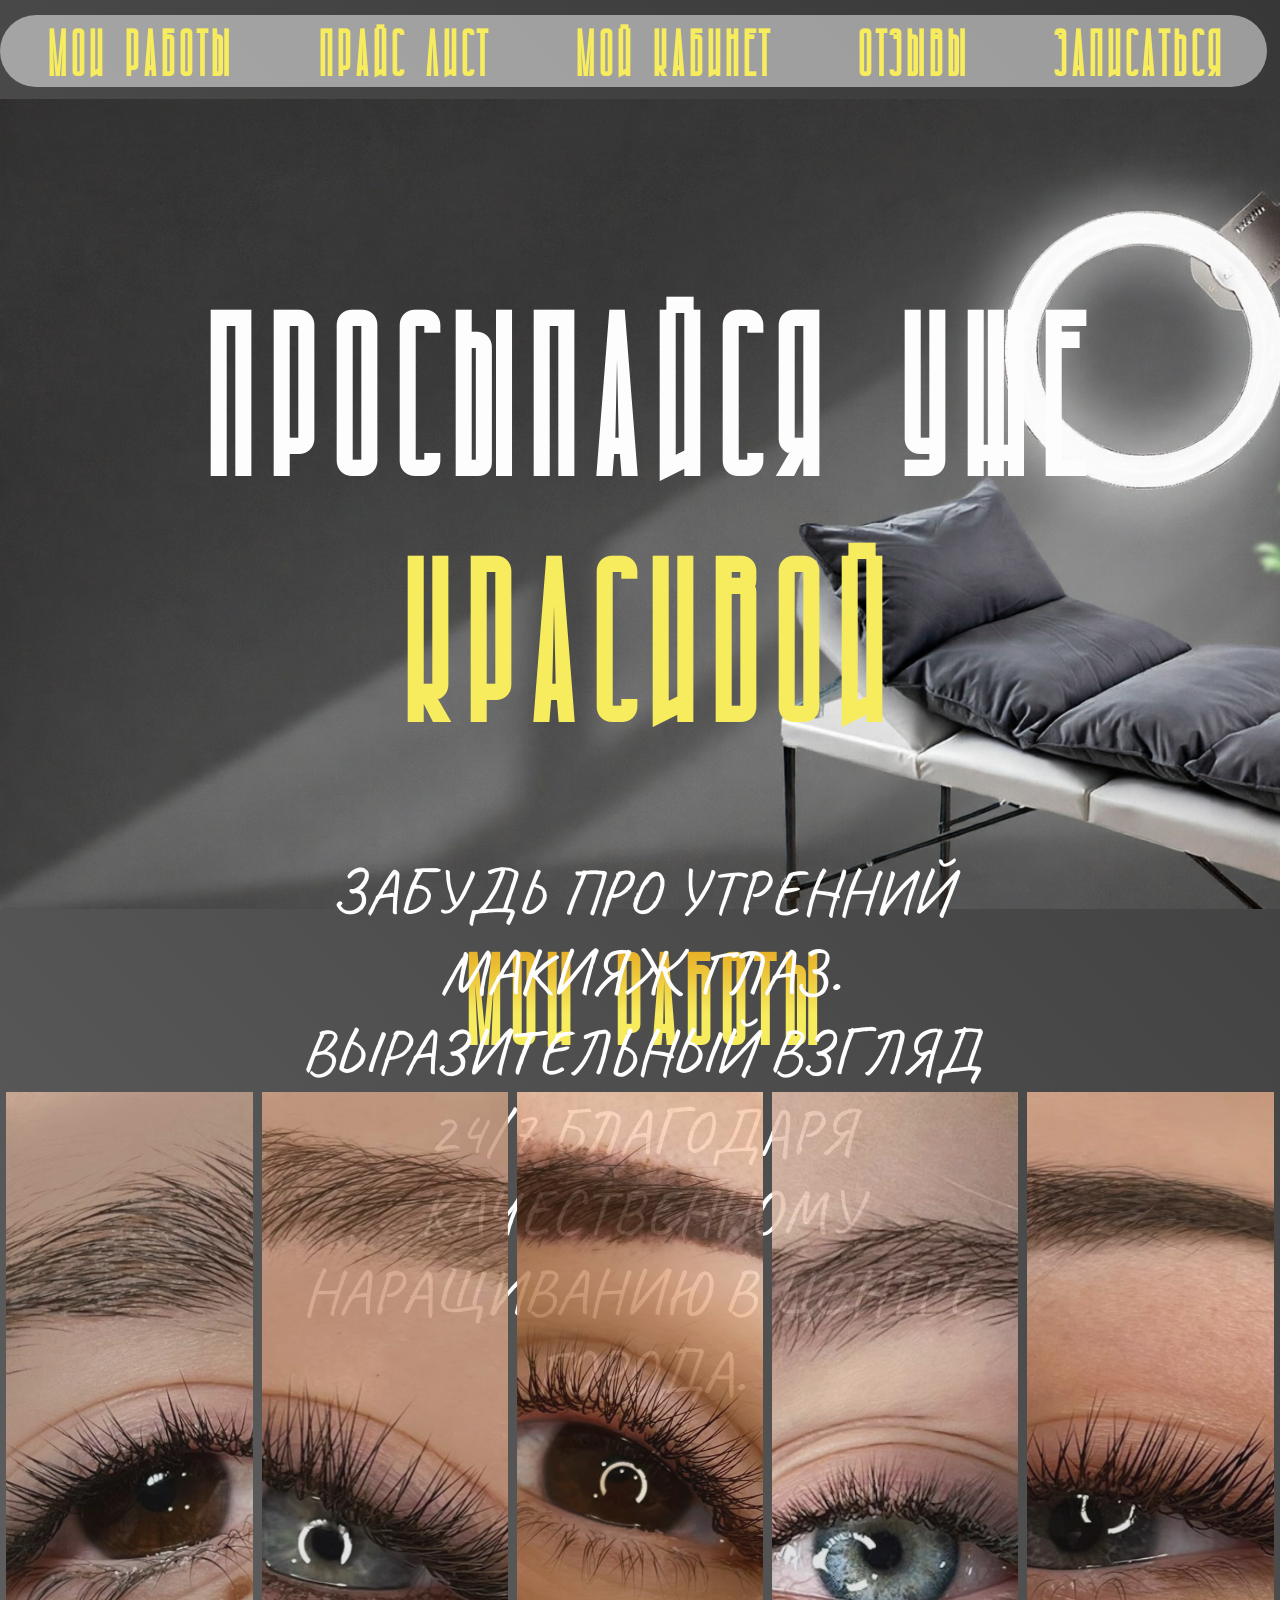
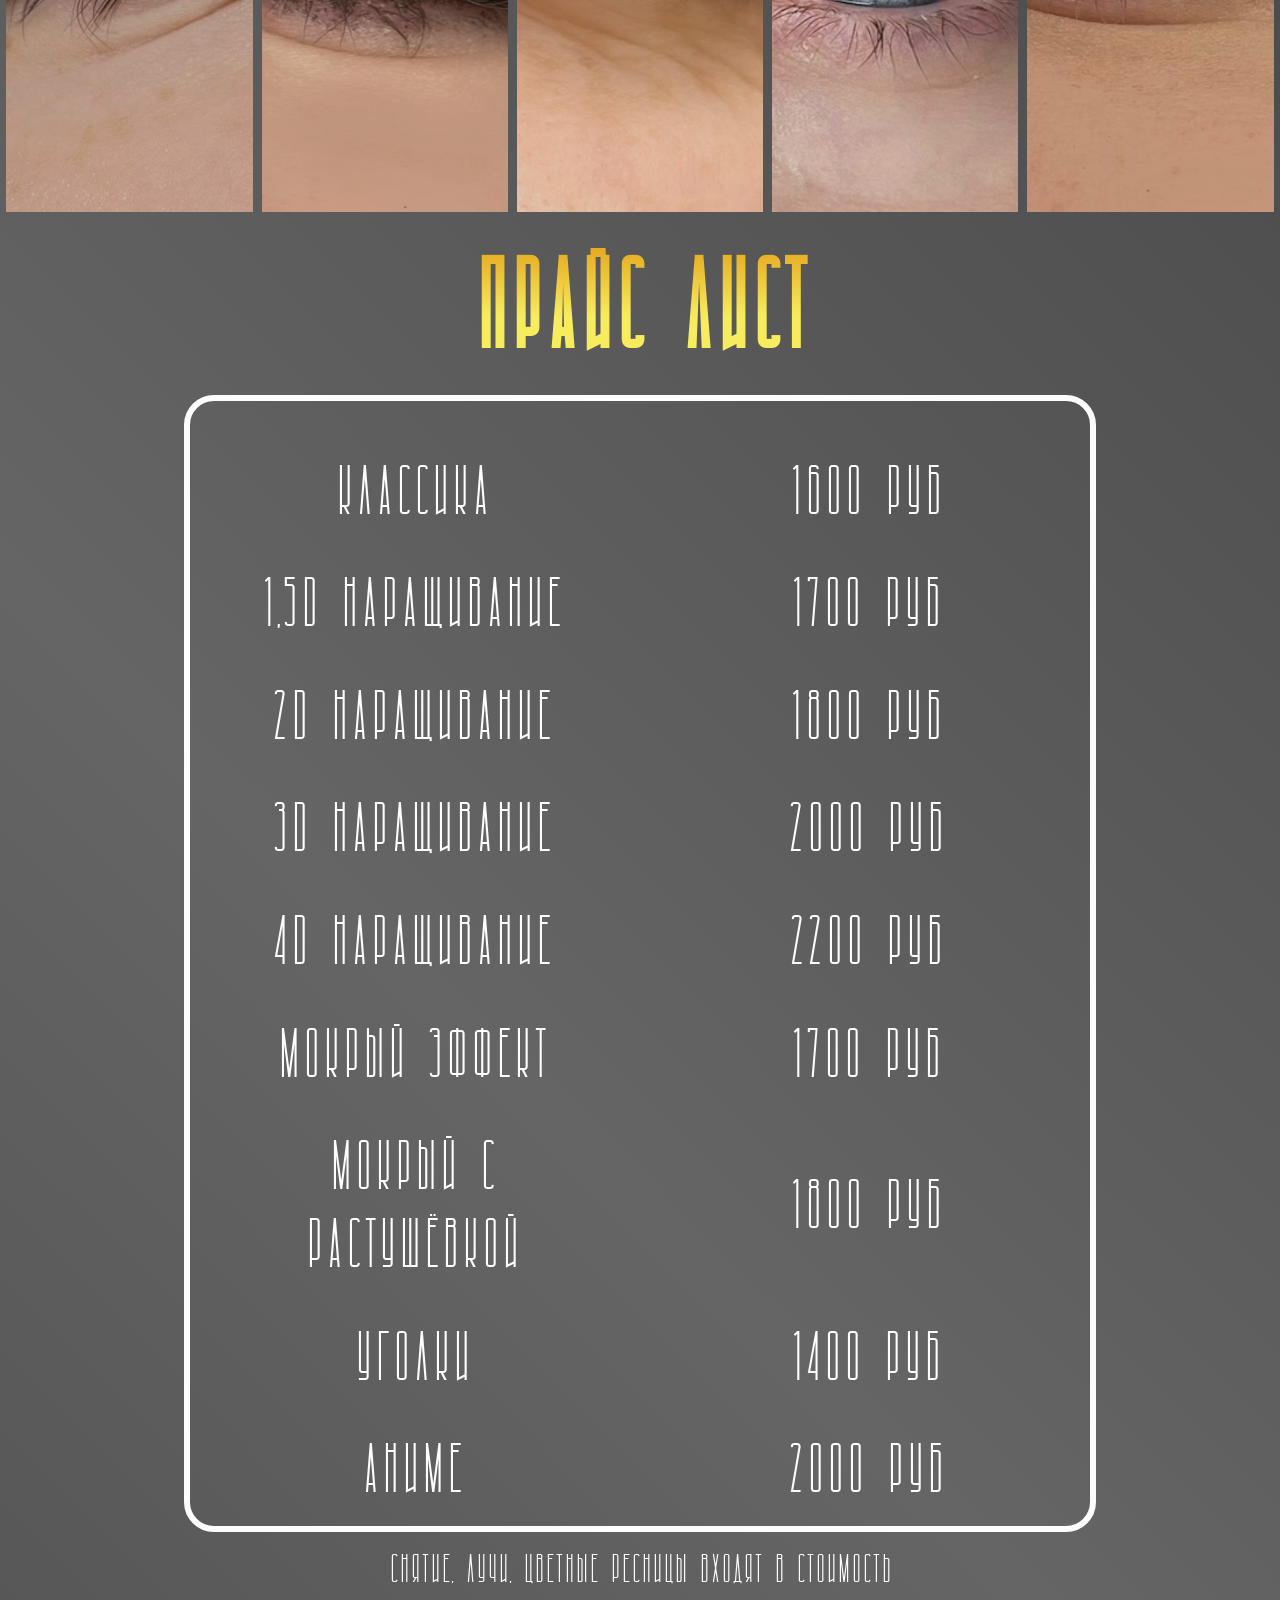
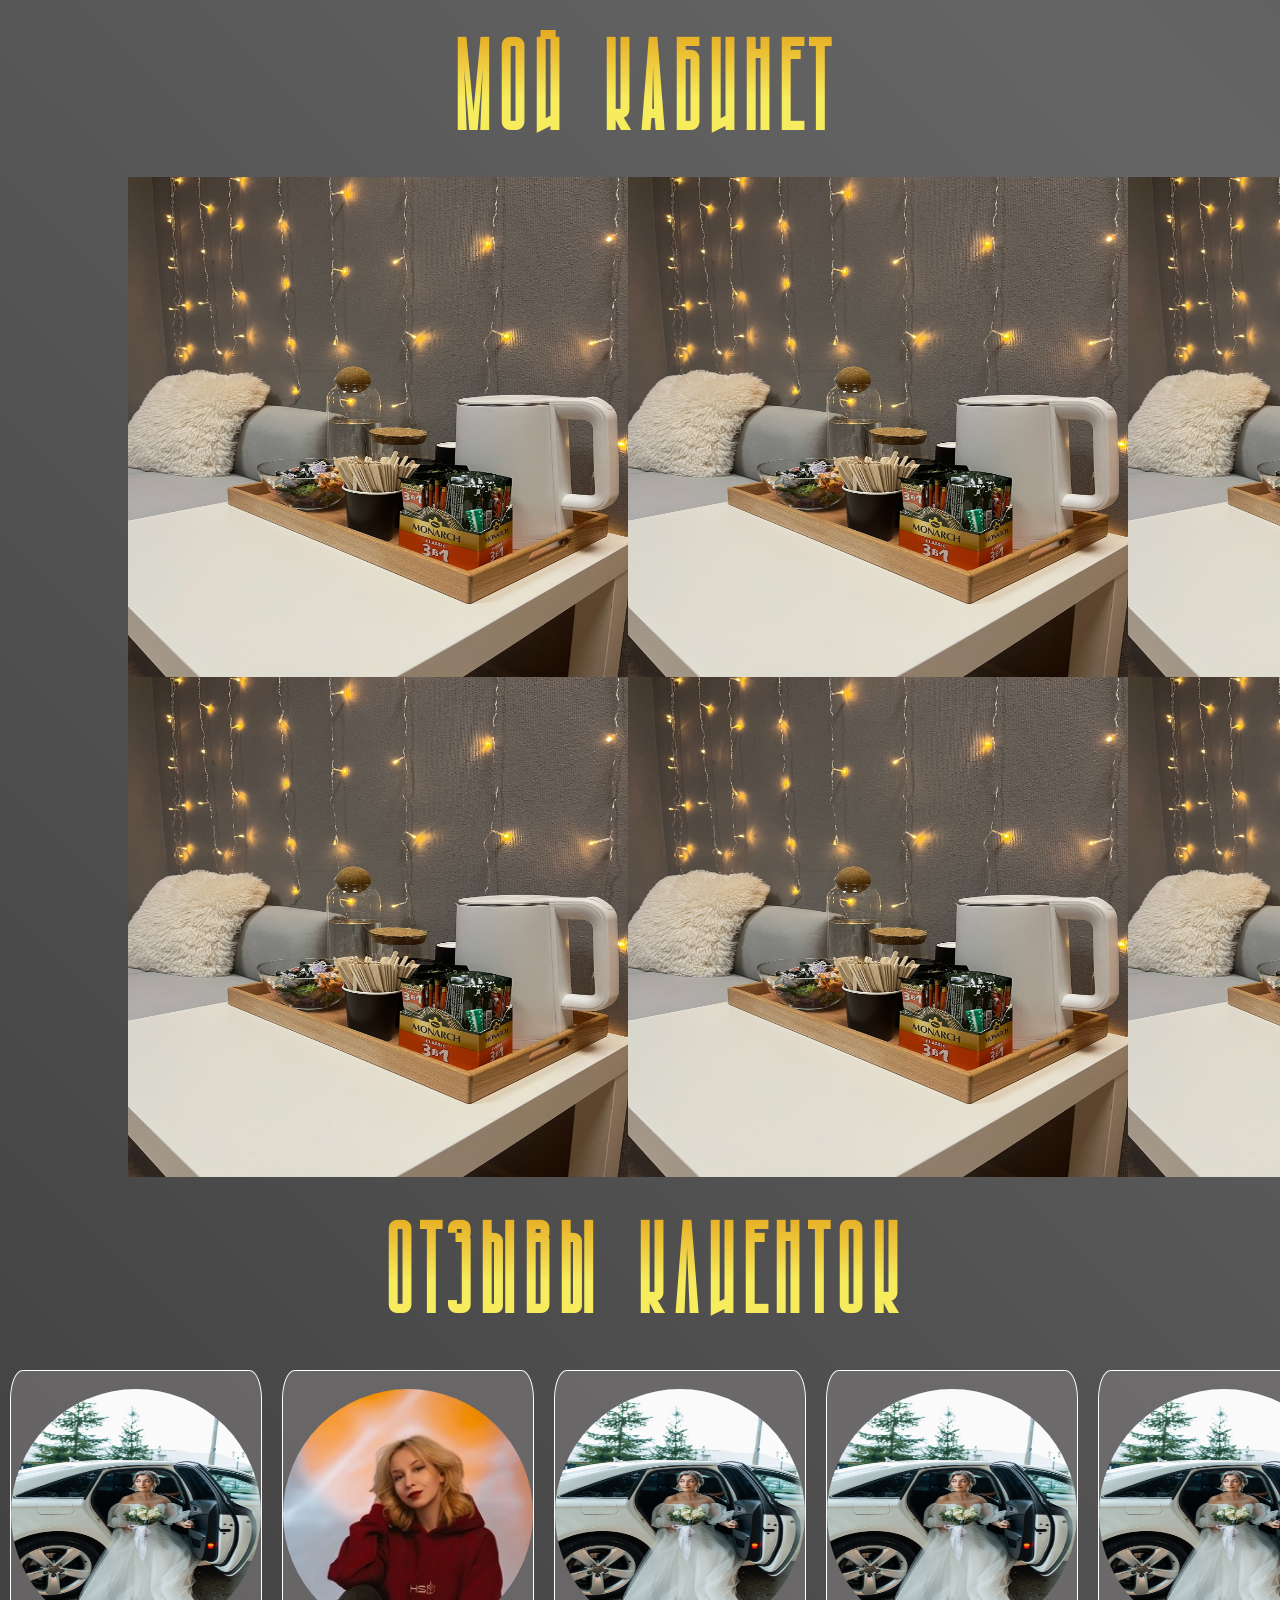
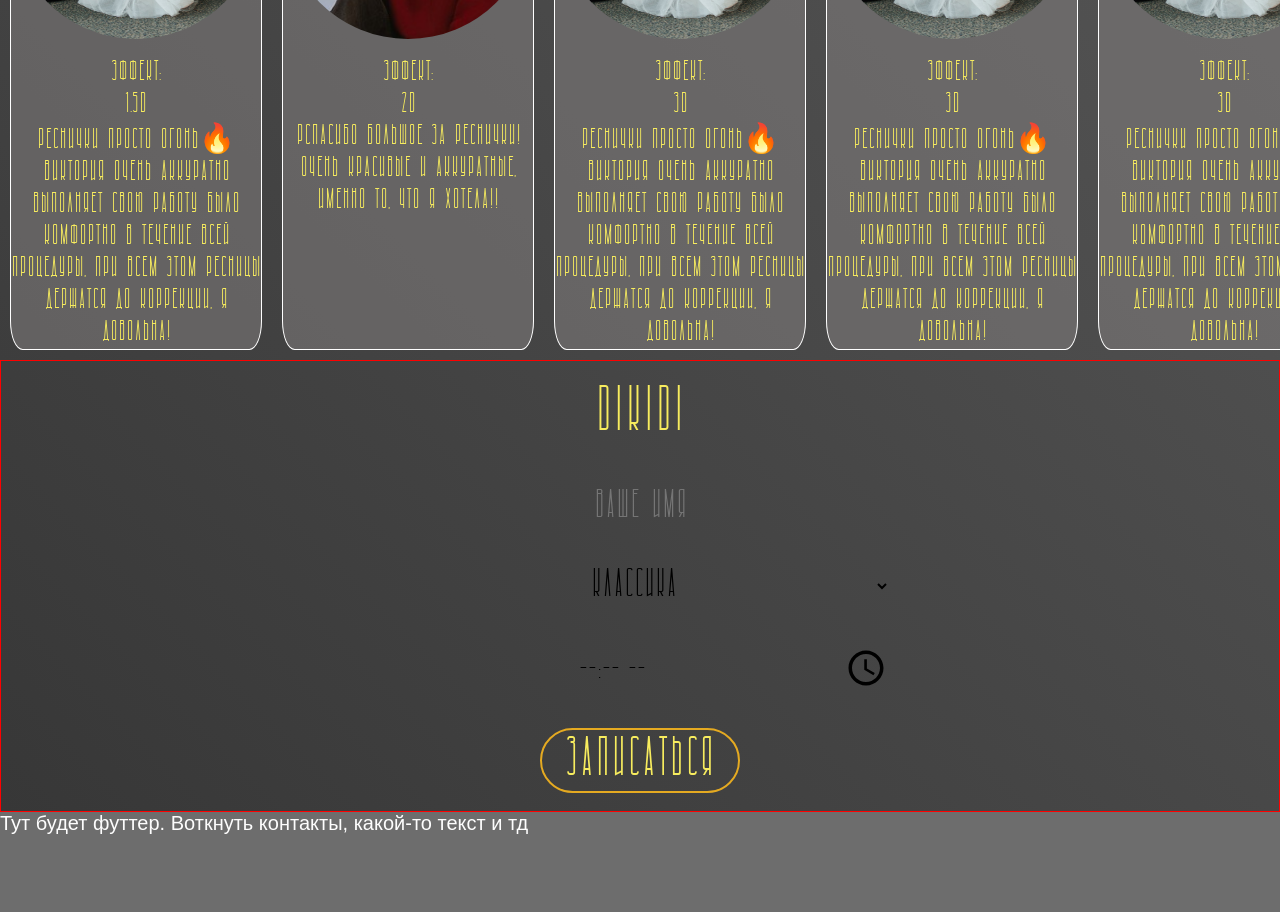
==== demo/lash/lash.html @ c134ddd6 "Update lash: Сделал анимацию nav" ====
<html lang="en">

<head>
    <meta charset="UTF-8">
    <meta name="viewport" content="width=device-width, initial-scale=1.0">
    <title>Наращивание ресниц Архангельск</title>
    <link rel="stylesheet" href="./css/style.css">
    <link rel="website icon" type="png" href="./assets/images/website_logo.png">

</head>

<body>
    <!-- nav -->
    <nav>
        <div class="nav_icons">
            <a href="#My_works">Мои работы</a>
            <a href="#Price_list">Прайс лист</a>
            <a href="#My_cabinet">Мой кабинет</a>
            <a href="#Reviews">Отзывы</a>
            <a href="#Sign_up">Записаться</a>
        </div>
    </nav>
    <!-- MAIN -->
    <main>
        <header>
            <h1>Просыпайся уже <span>красивой</span></h1>
            <h2>Забудь про утренний макияж глаз. Выразительный взгляд 24/7 благодаря качественному наращиванию в центре
                города.</h2>
        </header>

        <!-- Мои работы -->
        <div class="MyWorks" id="My_works">
            <h3>Мои работы</h3>
            <div id="works">
                <button><img src="assets/images/work-1.jpg" id="p1" alt=""></button>
                <button><img src="assets/images/work-2.jpg" id="p2" alt=""></button>
                <button><img src="assets/images/work-3.jpg" id="p3" alt=""></button>
                <button><img src="assets/images/work-4.jpg" id="p4" alt=""></button>
                <button><img src="assets/images/work-5.jpg" id="p5" alt=""></button>
            </div>
        </div>

        <!-- Прайс -->
        <div id="Price_list">
            <h3>Прайс лист</h3>
            <div class="Services">
                <p class="Name NotNumber">Классика</p>
                <p class="Price">1600 руб</p>
                <p class="Name">1,5D наращивание</p>
                <p class="Price">1700 руб</p>
                <p class="Name">2D наращивание</p>
                <p class="Price">1800 руб</p>
                <p class="Name">3D наращивание</p>
                <p class="Price">2000 руб</p>
                <p class="Name">4D наращивание</p>
                <p class="Price">2200 руб</p>
                <p class="Name NotNumber">Мокрый эффект</p>
                <p class="Price">1700 руб</p>
                <p class="Name NotNumber">Мокрый с растушёвкой</p>
                <p class="Price">1800 руб</p>
                <p class="Name NotNumber">Уголки</p>
                <p class="Price">1400 руб</p>
                <p class="Name NotNumber">Аниме</p>
                <p class="Price">2000 руб</p>
            </div>
            <p id="Side_info">Снятие, лучи, цветные ресницы входят в стоимость</p>
        </div>
        <!-- Подобрать эффект' -->
        <div class="MyCabinet" id="My_cabinet">
            <h3>Мой кабинет</h3> <!-- Въеби фотки кабинета и карту с расположением -->
            <div class="MyCabinetIMG">
                <img src="assets/images/MyCabinet_1.jpg" alt="">
                <img src="assets/images/MyCabinet_1.jpg" alt="">
                <img src="assets/images/MyCabinet_1.jpg" alt="">
                <img src="assets/images/MyCabinet_1.jpg" alt="">
                <img src="assets/images/MyCabinet_1.jpg" alt="">
                <img src="assets/images/MyCabinet_1.jpg" alt="">
            </div>
        </div>

        <!-- Отзывы -->
        <h3>Отзывы клиенток</h3>
        <div class="Reviews" id="Reviews">
            <div class="Review"> <!--Блок с отзывом 1-->
                <img src="assets/images/review1.jpg" alt="">
                <div class="Reviews_text">
                    <p class="Reviews_info">Эффект:</p>
                    <p>1.5D</p>
                    <p>Реснички просто огонь🔥
                        Виктория очень аккуратно выполняет свою работу
                        Было комфортно в течение всей процедуры, при всем этом ресницы держатся до коррекции, я
                        довольна!</p>
                </div>
            </div>

            <div class="Review"> <!--Блок с отзывом 2-->
                <img src="assets/images/review2.jpg" alt="">
                <div class="Reviews_text">
                    <p class="Reviews_info">Эффект:</p>
                    <p>2D</p>
                    <p>Рспасибо большое за реснички! Очень красивые и аккуратные, именно то, что я хотела!!</p>
                </div>
            </div>

            <div class="Review"> <!--Блок с отзывом 3-->
                <img src="assets/images/review1.jpg" alt="">
                <div class="Reviews_text">
                    <p class="Reviews_info">Эффект:</p>
                    <p>3D</p>
                    <p>Реснички просто огонь🔥
                        Виктория очень аккуратно выполняет свою работу
                        Было комфортно в течение всей процедуры, при всем этом ресницы держатся до коррекции, я
                        довольна!</p>
                </div>
            </div>

            <div class="Review"> <!--Блок с отзывом 4-->
                <img src="assets/images/review1.jpg" alt="">
                <div class="Reviews_text">
                    <p class="Reviews_info">Эффект:</p>
                    <p>3D</p>
                    <p>Реснички просто огонь🔥
                        Виктория очень аккуратно выполняет свою работу
                        Было комфортно в течение всей процедуры, при всем этом ресницы держатся до коррекции, я
                        довольна!</p>
                </div>
            </div>

            <div class="Review"> <!--Блок с отзывом 5-->
                <img src="assets/images/review1.jpg" alt="">
                <div class="Reviews_text">
                    <p class="Reviews_info">Эффект:</p>
                    <p>3D</p>
                    <p>Реснички просто огонь🔥
                        Виктория очень аккуратно выполняет свою работу
                        Было комфортно в течение всей процедуры, при всем этом ресницы держатся до коррекции, я
                        довольна!</p>
                </div>
            </div>

        </div>

        <!-- Записаться -->
        <div class="SignUp" id="Sign_up">
            <a href="https://dikidi.net/1230284">DIKIDI</a>
            <input type="text" id="name" placeholder="Ваше имя">
            <select name="" id="effect">
                <option value="Классика">Классика</option>
                <option value="1,5D">1,5D</option>
                <option value="2D">2D</option>
                <option value="3D">3D</option>
                <option value="4D">4D</option>
                <option value="Мокрый эффект">Мокрый эффект</option>
                <option value="Мокрый с растушёвкой">Мокрый с растушёвкой</option>
                <option value="Уголки">Уголки</option>
                <option value="Аниме">Аниме</option>
            </select>
            <input type="time">
            <button onclick="userInfo()">Записаться</button>
        </div>
    </main>
    <footer>
        <p>Тут будет футтер. Воткнуть контакты, какой-то текст и тд</p>
    </footer>


    <script src="./scripts/main.js" async></script>
</body>

</html>
---- demo/lash/css/style.css ----
/* STYLES */
@import url(./nav.css);
@import url(./main.css);
@import url(./footer.css);
@import url(./signUp.css);

/* FONTS */
@font-face {
    font-family: "Architectural";
    src: url(../assets/fonts/Architectural/Architectural.ttf);
    font-display: swap;
}

@font-face {
    font-family: "Yanone";
    src: url(../assets/fonts/Yanone_Kaffeesatz/YanoneKaffeesatz-VariableFont_wght.ttf);
    font-display: swap;
}
@font-face {
    font-family: "Cavet";
    src: url(../assets/fonts/Cavet/Caveat-VariableFont_wght.ttf);
}

/* VARS */
:root {
    --color-yellow: #f7ec5e;
    --color-orange: #e5aa21;
    --color-white: #fdfdfd;
    --color-grey: #bebebe;
}

* {
    margin: 0px;
    padding: 0px;
    font-family: Architectural;
}

body {
    max-width: 100%;
    margin: 0px;
    padding: 0px;
    gap: 0px;
    background: linear-gradient(270deg, #929090, #323232) no-repeat cover;
    /*background-color: #323232; */
}

.button {
    cursor: pointer;
}

.text-input {
    cursor: text;
}
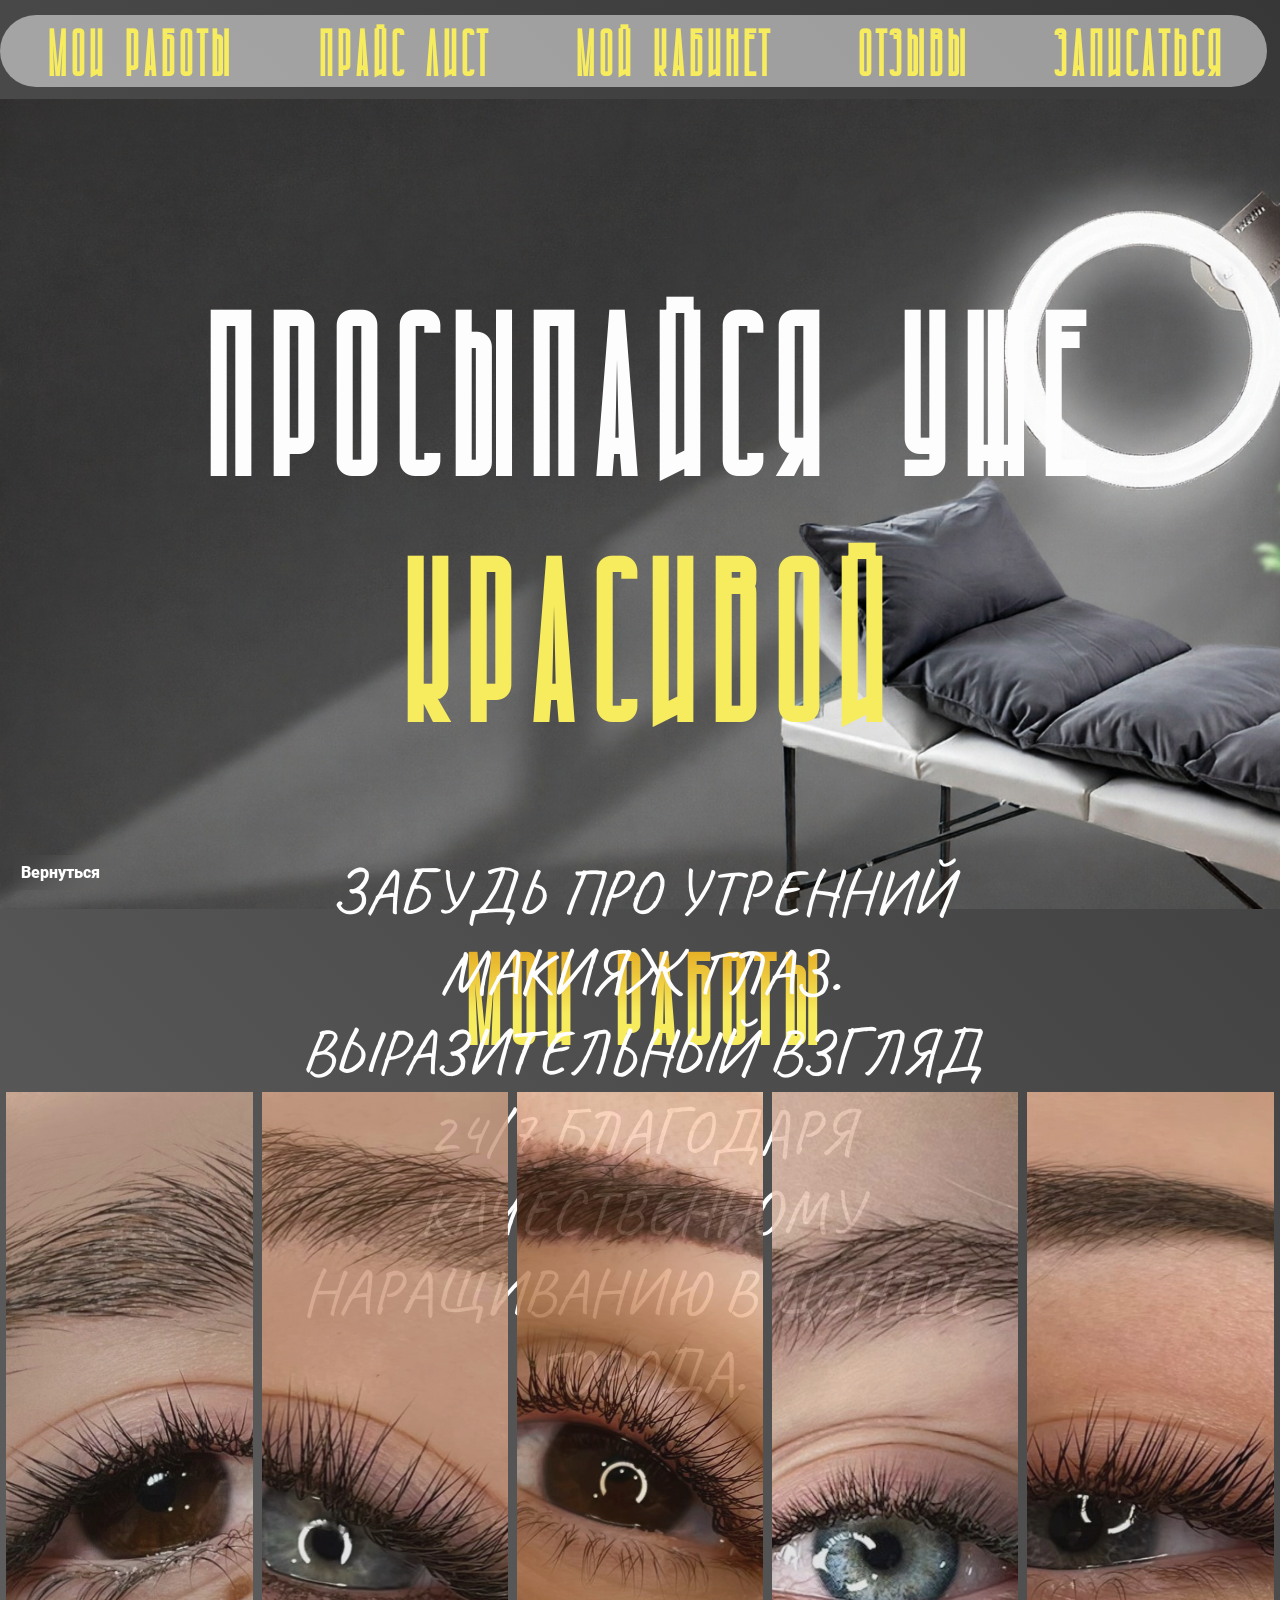
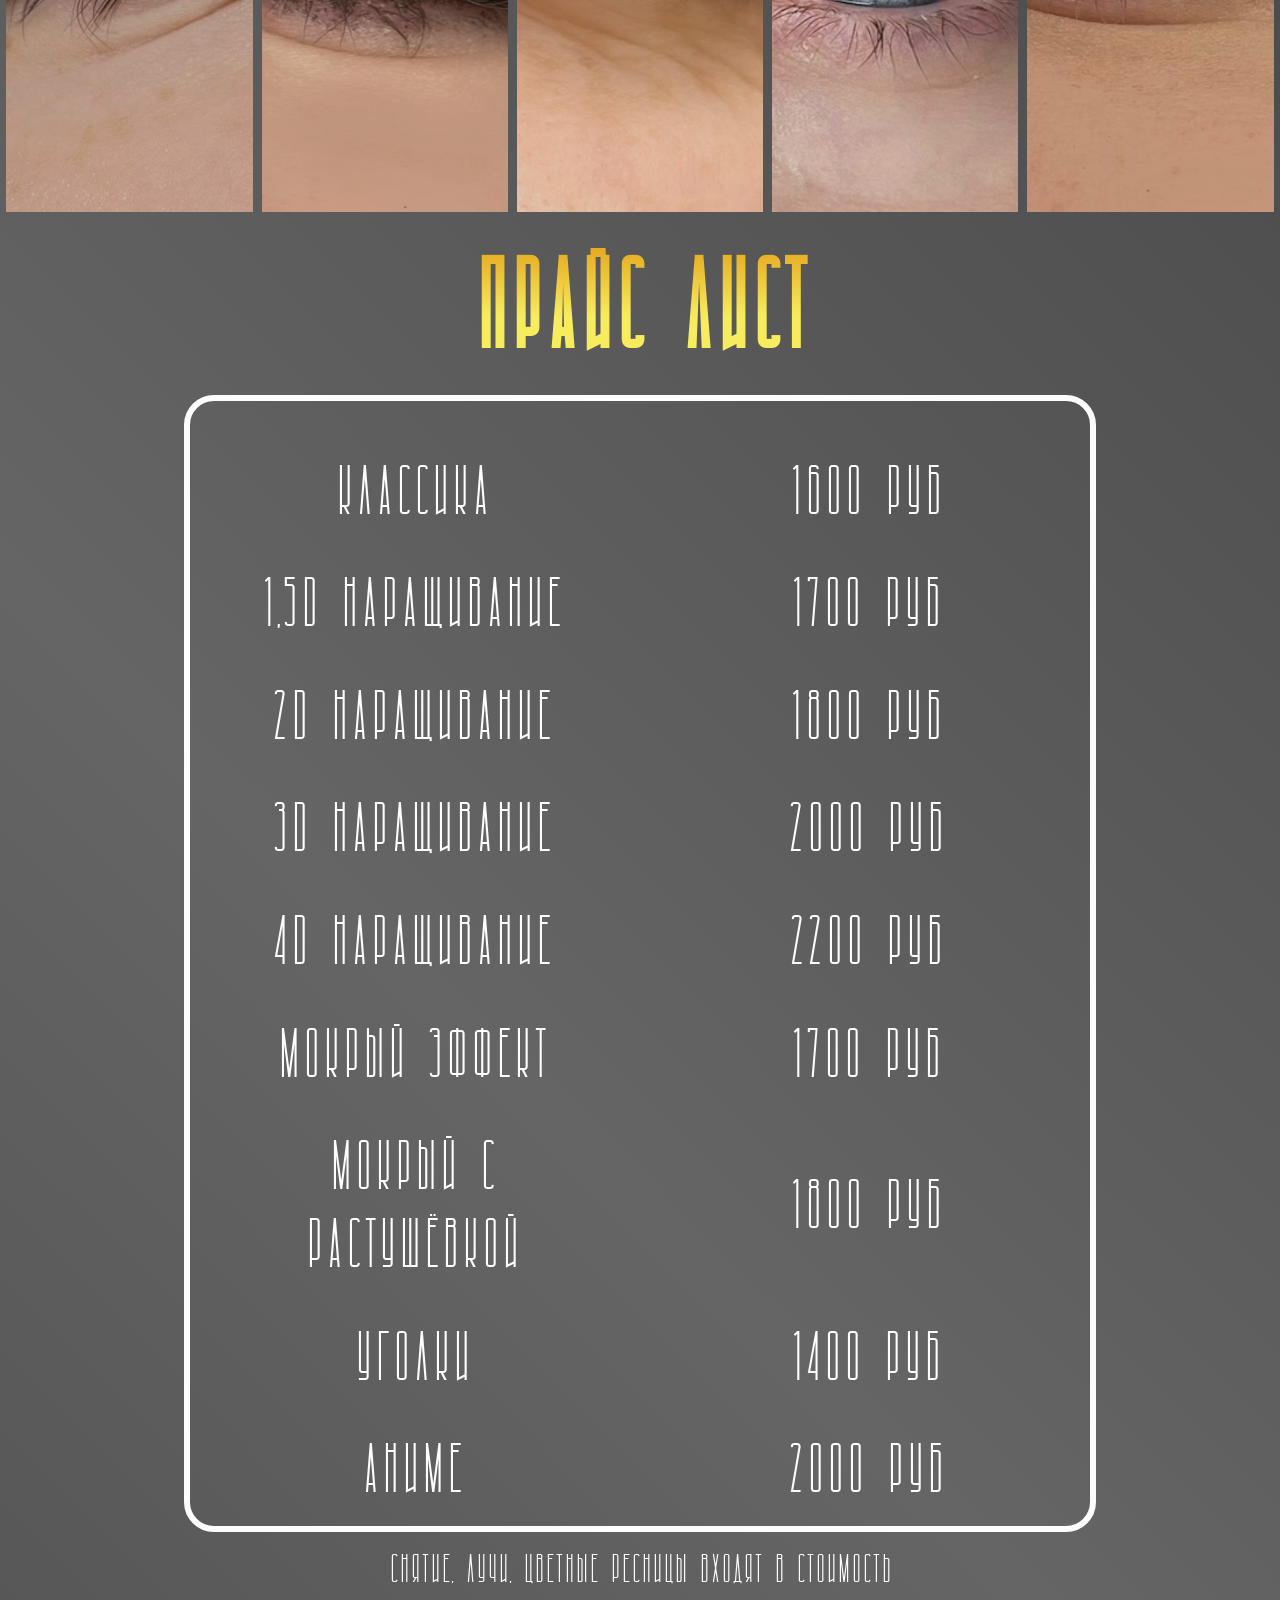
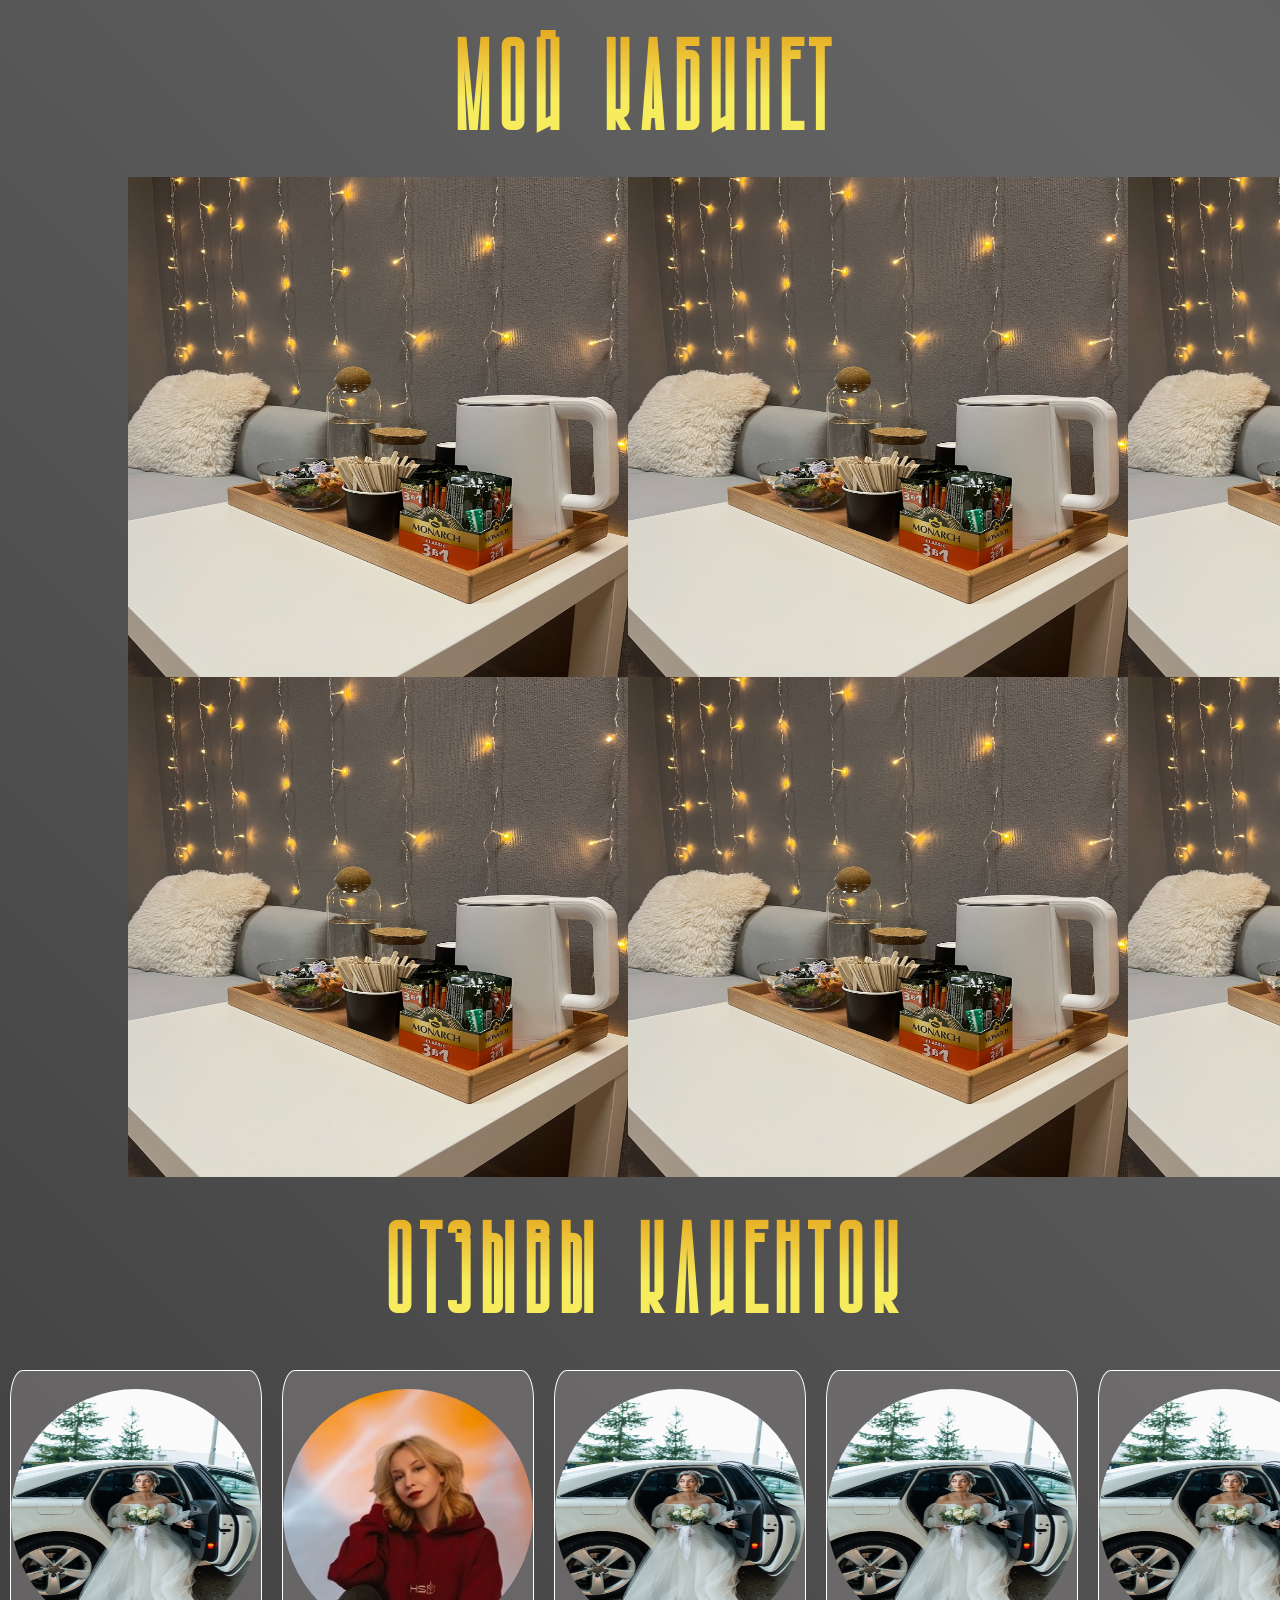
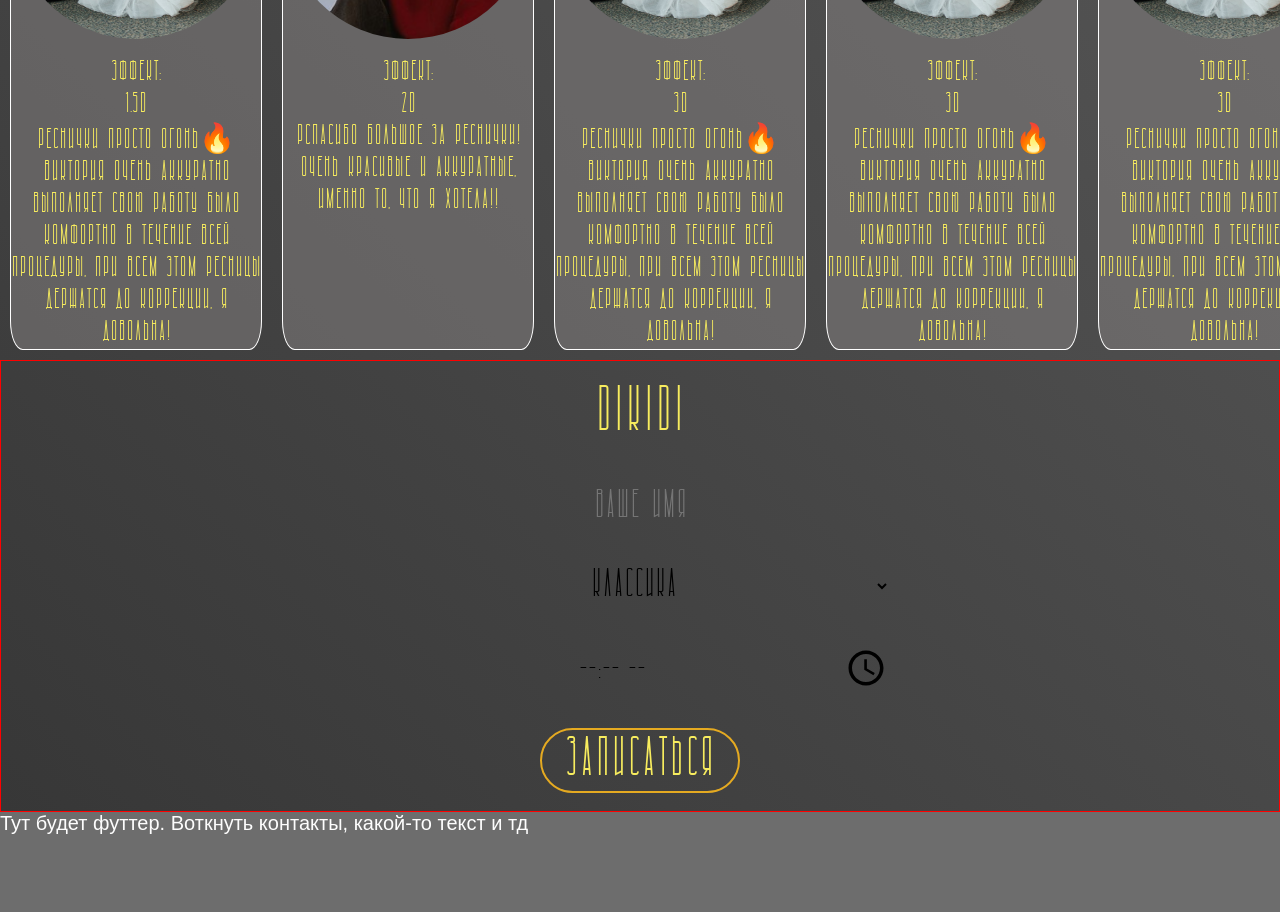
==== commit 0bff698c: "Update lash: Сделал кнопку возврата к главной странице" ====
--- a/demo/lash/lash.html
+++ b/demo/lash/lash.html
@@ -6,6 +6,7 @@
     <title>Наращивание ресниц Архангельск</title>
     <link rel="stylesheet" href="./css/style.css">
     <link rel="website icon" type="png" href="./assets/images/website_logo.png">
+    <link href="https://fonts.googleapis.com/css2?family=Roboto:wght@300;400;500;700&display=swap" rel="stylesheet">
 
 </head>
 
@@ -20,6 +21,7 @@
             <a href="#Sign_up">Записаться</a>
         </div>
     </nav>
+    <a href="/index.html" id="backToMain">Вернуться</a>
     <!-- MAIN -->
     <main>
         <header>
--- a/demo/lash/css/style.css
+++ b/demo/lash/css/style.css
@@ -3,6 +3,7 @@
 @import url(./main.css);
 @import url(./footer.css);
 @import url(./signUp.css);
+@import url(./backToMain.css);
 
 /* FONTS */
 @font-face {
@@ -27,6 +28,7 @@
     --color-orange: #e5aa21;
     --color-white: #fdfdfd;
     --color-grey: #bebebe;
+    --transition: all 0.3s ease;
 }
 
 * {
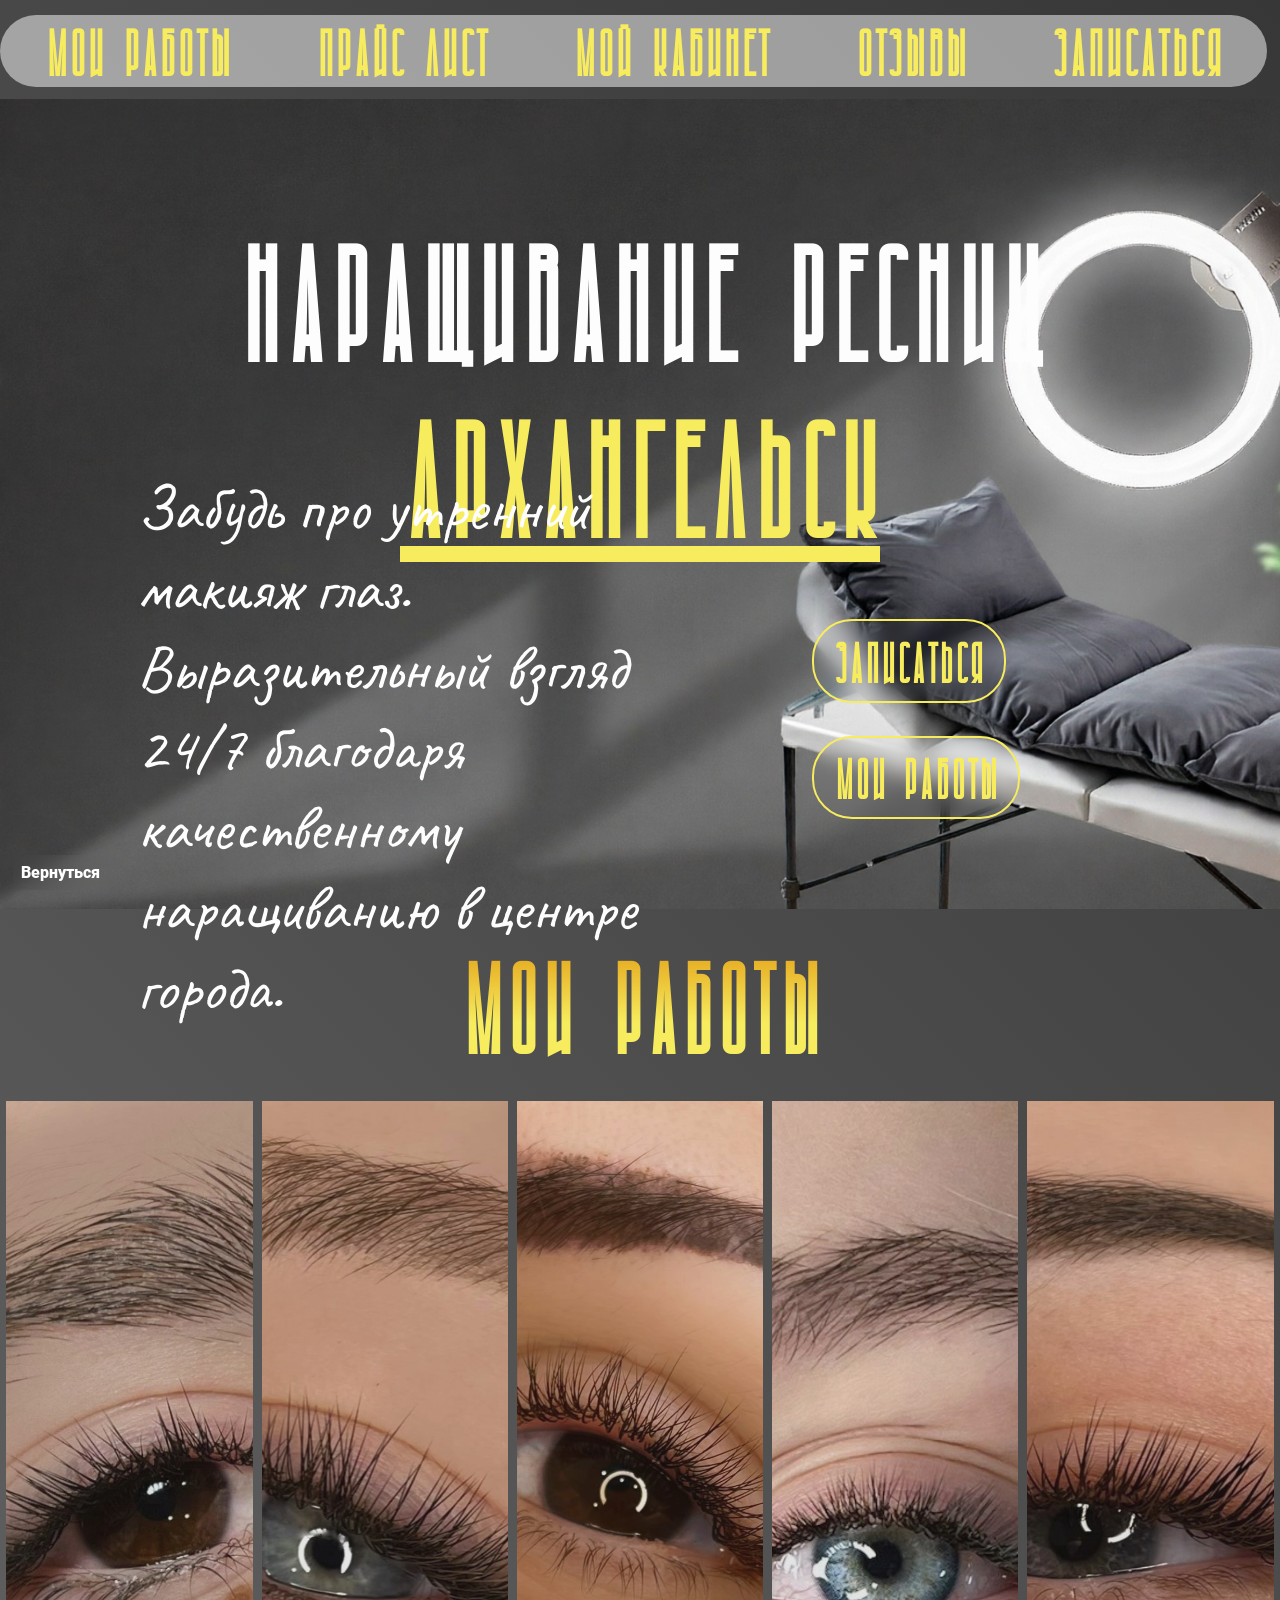
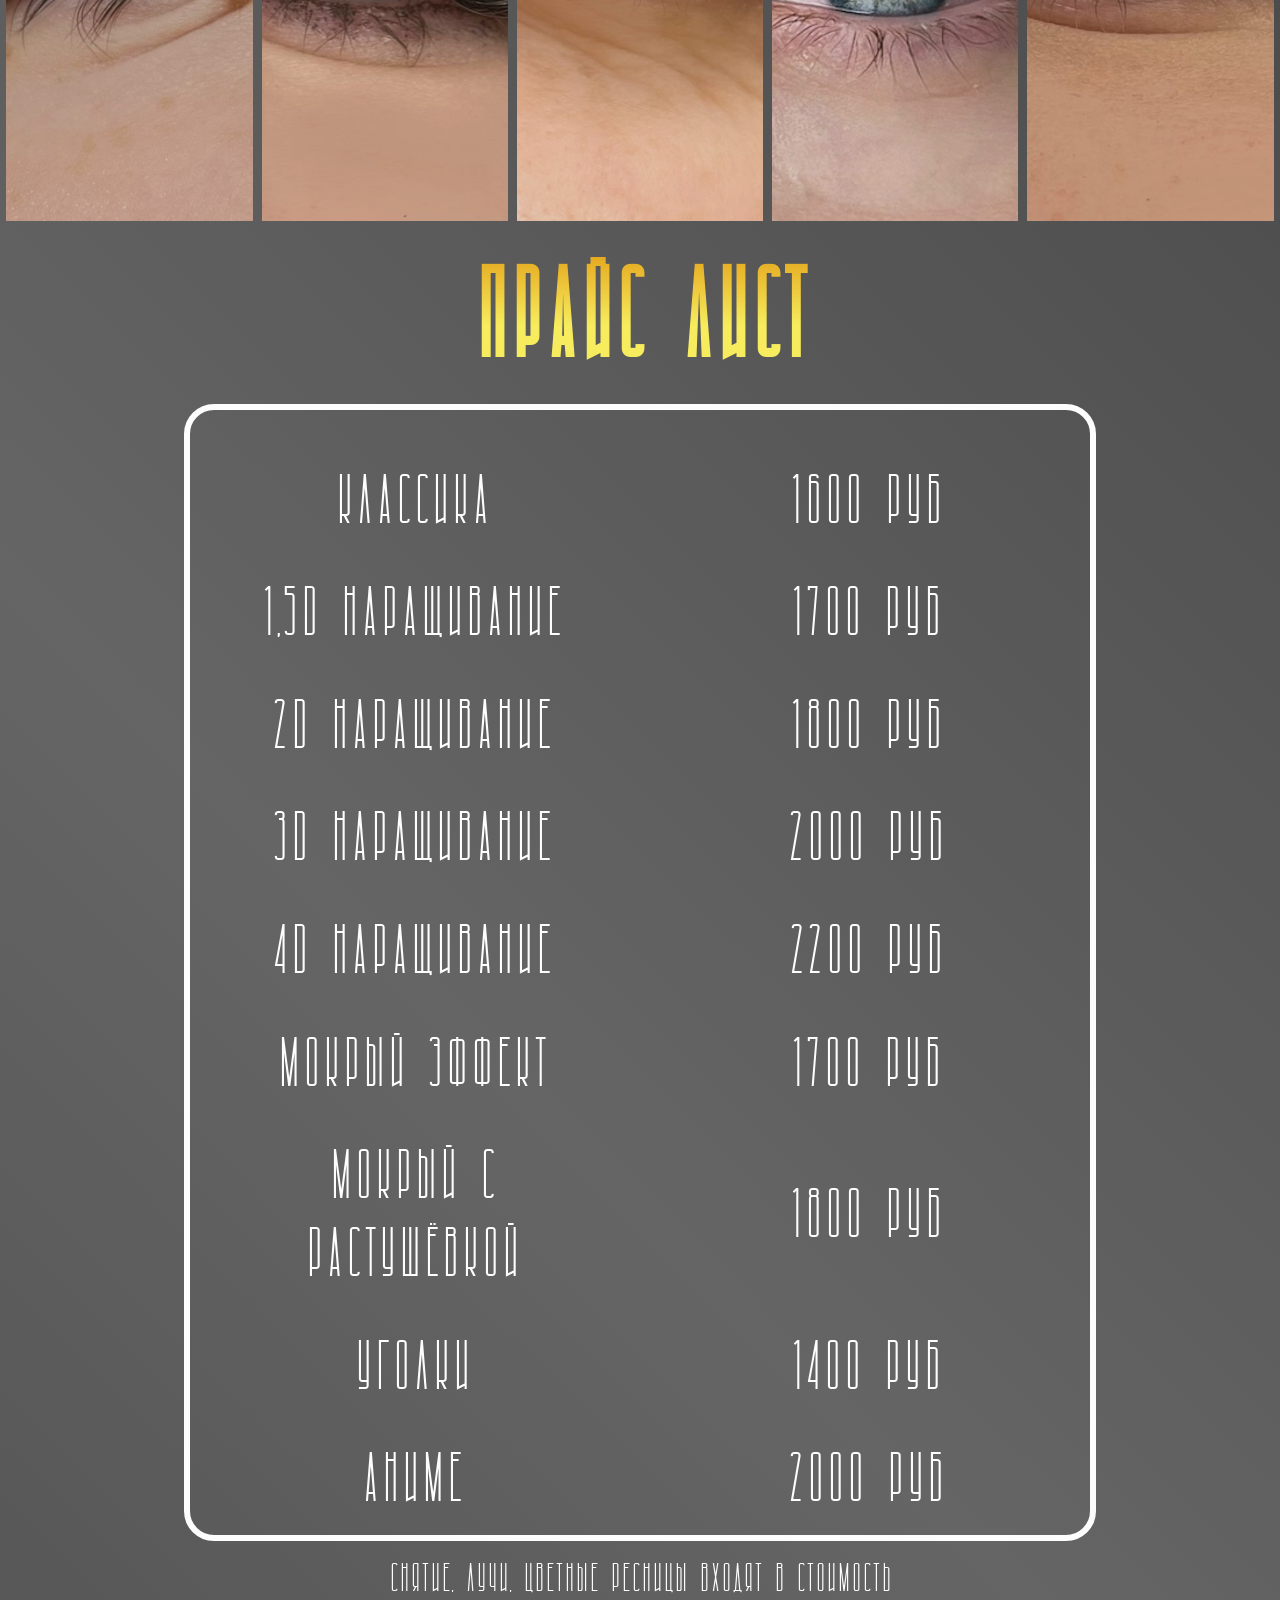
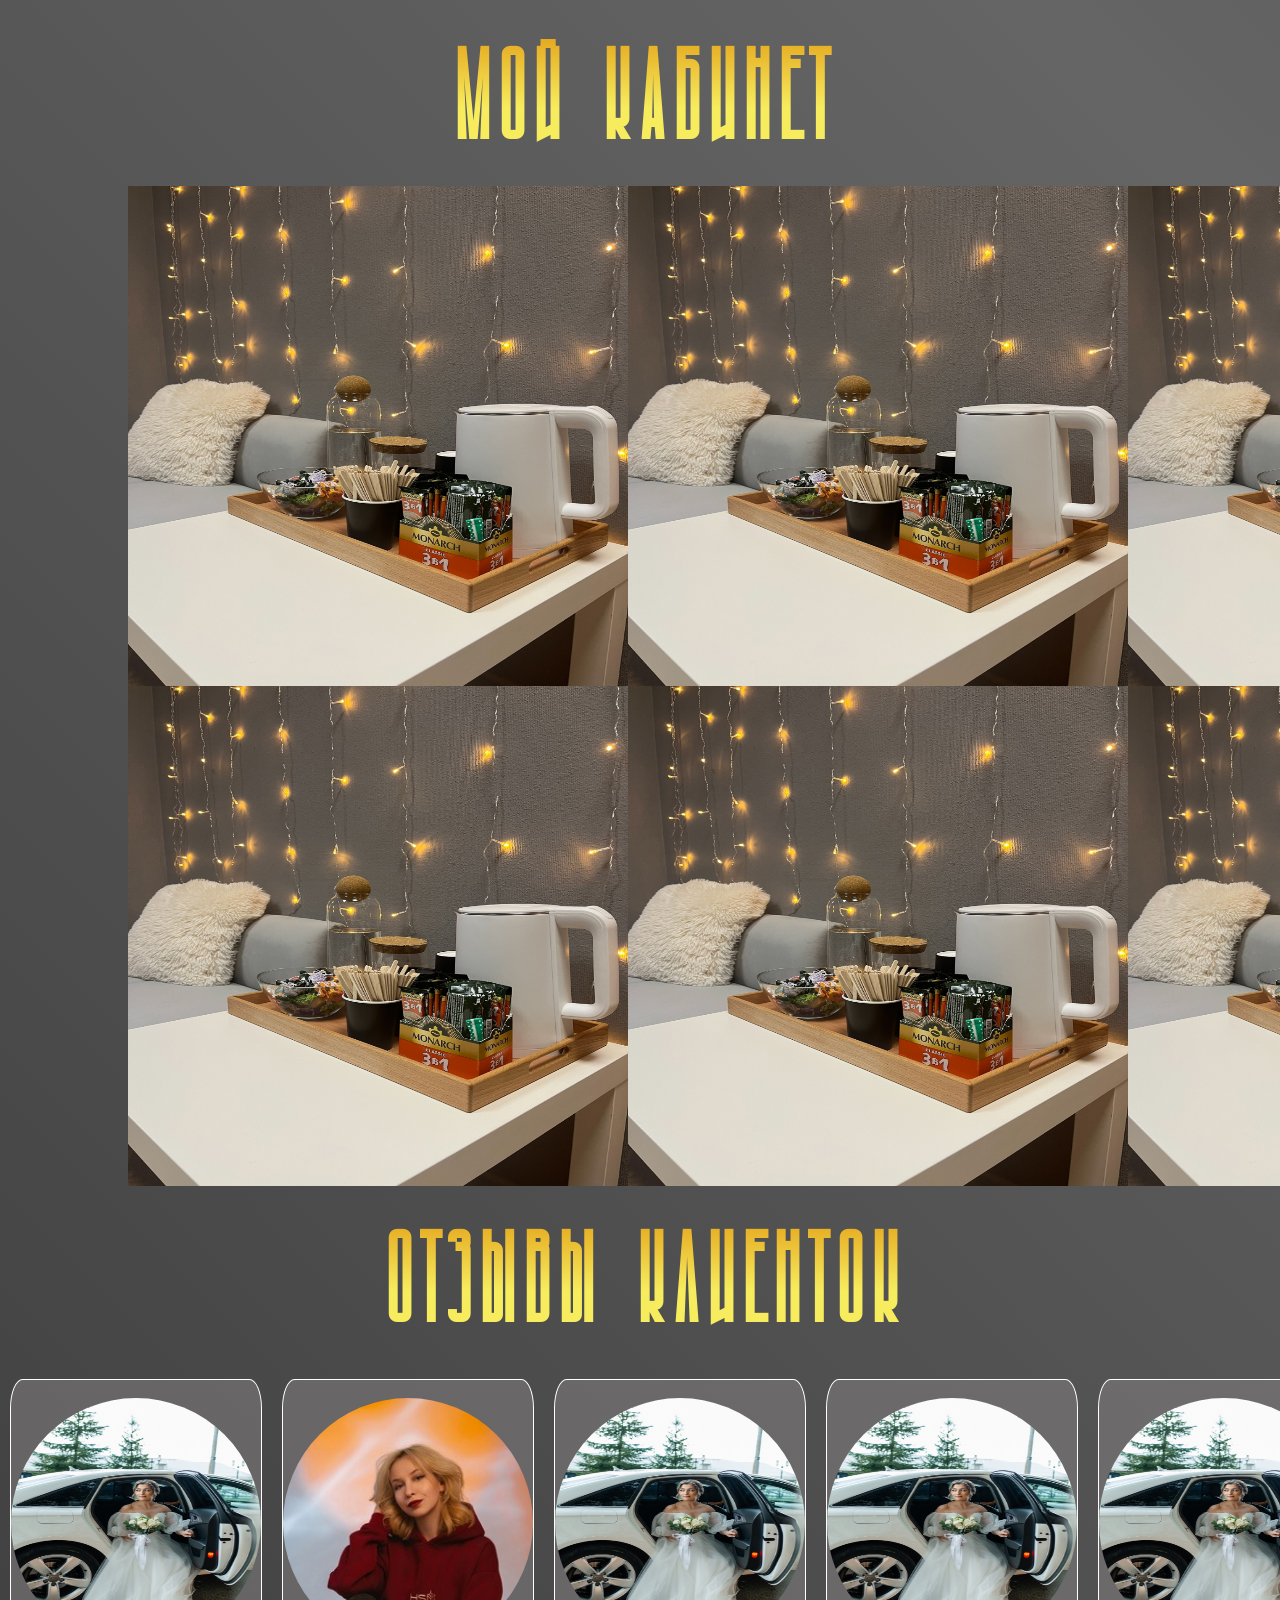
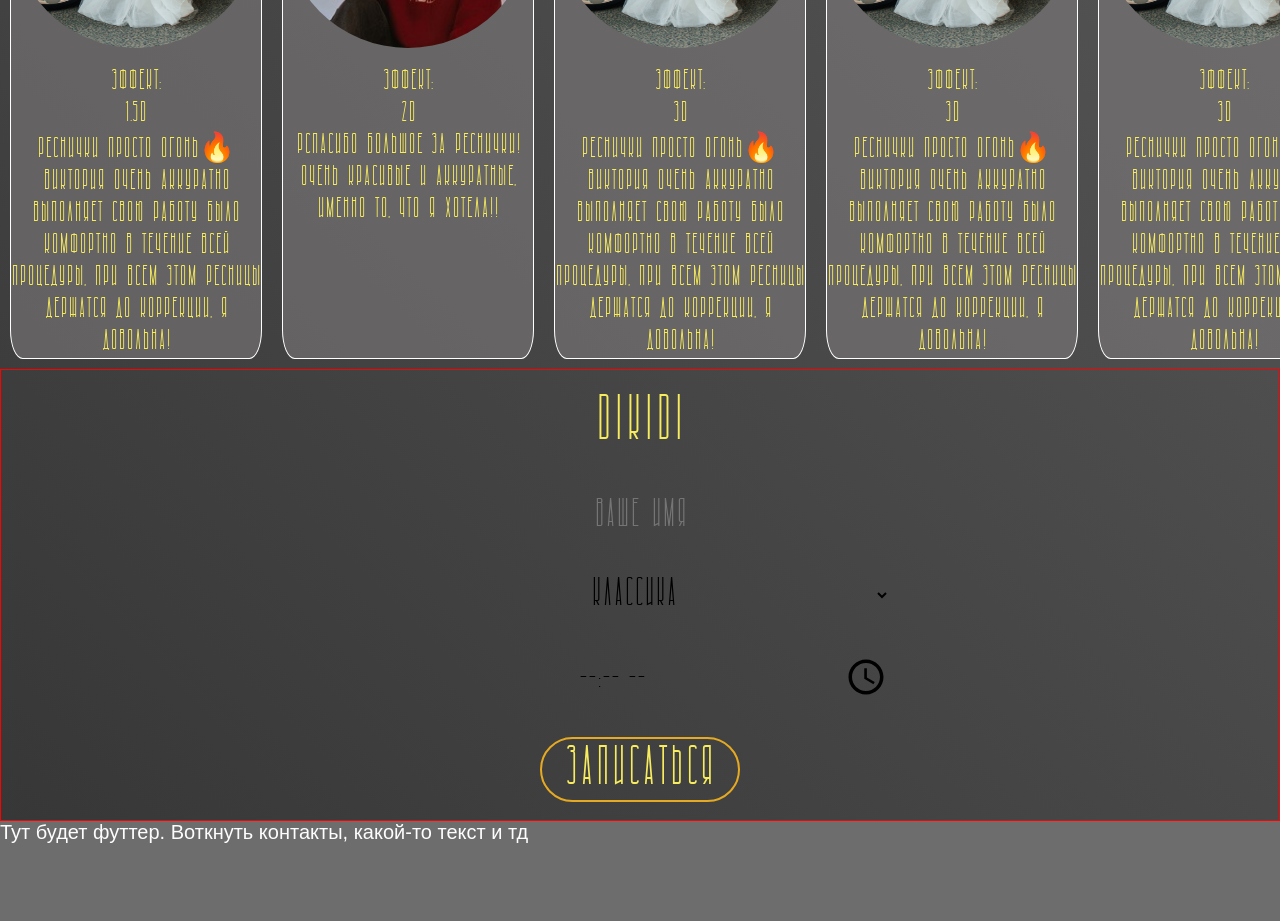
==== commit 931bf6d8: "Update lash: Обновил header и ссылки на странице" ====
--- a/demo/lash/lash.html
+++ b/demo/lash/lash.html
@@ -7,27 +7,26 @@
     <link rel="stylesheet" href="./css/style.css">
     <link rel="website icon" type="png" href="./assets/images/website_logo.png">
     <link href="https://fonts.googleapis.com/css2?family=Roboto:wght@300;400;500;700&display=swap" rel="stylesheet">
-
 </head>
 
 <body>
-    <!-- nav -->
     <nav>
         <div class="nav_icons">
-            <a href="#My_works">Мои работы</a>
-            <a href="#Price_list">Прайс лист</a>
-            <a href="#My_cabinet">Мой кабинет</a>
-            <a href="#Reviews">Отзывы</a>
-            <a href="#Sign_up">Записаться</a>
+            <a href="#My_works" class="hover-underline">Мои работы</a>
+            <a href="#Price_list" class="hover-underline">Прайс лист</a>
+            <a href="#My_cabinet" class="hover-underline">Мой кабинет</a>
+            <a href="#Reviews" class="hover-underline">Отзывы</a>
+            <a href="#Sign_up" class="hover-underline">Записаться</a>
         </div>
     </nav>
-    <a href="/index.html" id="backToMain">Вернуться</a>
-    <!-- MAIN -->
+    <a href="/index.html" id="backToMain" class="hover-underline">Вернуться</a>
     <main>
         <header>
-            <h1>Просыпайся уже <span>красивой</span></h1>
+            <h1>Наращивание ресниц <span>Архангельск</span></h1>
             <h2>Забудь про утренний макияж глаз. Выразительный взгляд 24/7 благодаря качественному наращиванию в центре
-                города.</h2>
+            города.</h2>
+            <a href="#Sign_up">Записаться</a>
+            <a href="#My_works">Мои работы</a>
         </header>
 
         <!-- Мои работы -->
@@ -67,7 +66,7 @@
             </div>
             <p id="Side_info">Снятие, лучи, цветные ресницы входят в стоимость</p>
         </div>
-        <!-- Подобрать эффект' -->
+        <!-- Мой кабинет -->
         <div class="MyCabinet" id="My_cabinet">
             <h3>Мой кабинет</h3> <!-- Въеби фотки кабинета и карту с расположением -->
             <div class="MyCabinetIMG">
@@ -144,7 +143,7 @@
 
         <!-- Записаться -->
         <div class="SignUp" id="Sign_up">
-            <a href="https://dikidi.net/1230284">DIKIDI</a>
+            <a href="https://dikidi.net/1230284" class="hover-underline">DIKIDI</a>
             <input type="text" id="name" placeholder="Ваше имя">
             <select name="" id="effect">
                 <option value="Классика">Классика</option>
--- a/demo/lash/css/style.css
+++ b/demo/lash/css/style.css
@@ -17,6 +17,7 @@
     src: url(../assets/fonts/Yanone_Kaffeesatz/YanoneKaffeesatz-VariableFont_wght.ttf);
     font-display: swap;
 }
+
 @font-face {
     font-family: "Cavet";
     src: url(../assets/fonts/Cavet/Caveat-VariableFont_wght.ttf);
@@ -28,7 +29,7 @@
     --color-orange: #e5aa21;
     --color-white: #fdfdfd;
     --color-grey: #bebebe;
-    --transition: all 0.3s ease;
+    --transition: all 0.4s ease;
 }
 
 * {
@@ -52,4 +53,19 @@
 
 .text-input {
     cursor: text;
+}
+
+.hover-underline::after {
+    content: '';
+    position: absolute;
+    bottom: 10px;
+    left: -10;
+    width: 0;
+    height: 4px;
+    background-color: var(--color-yellow);
+    transition: var(--transition);
+}
+
+.hover-underline:hover::after {
+    width: calc(100% + 20px);
 }
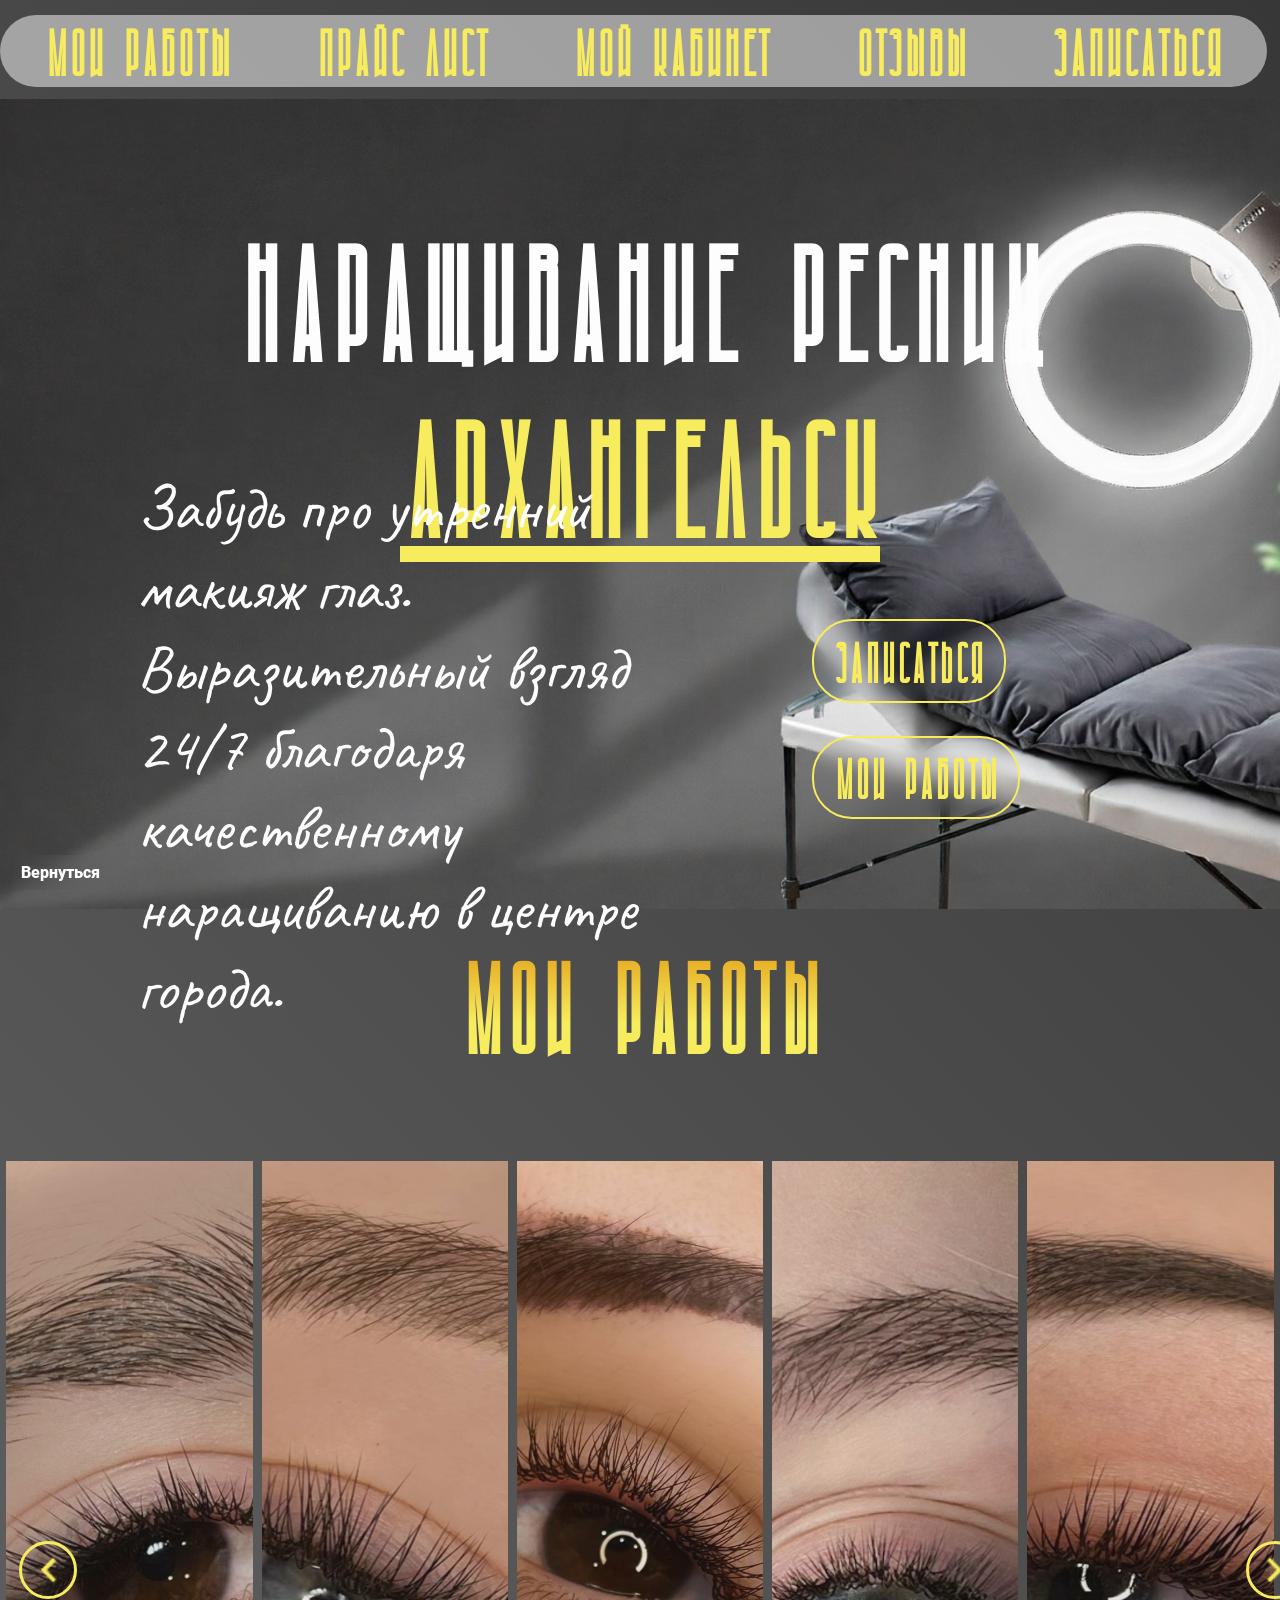
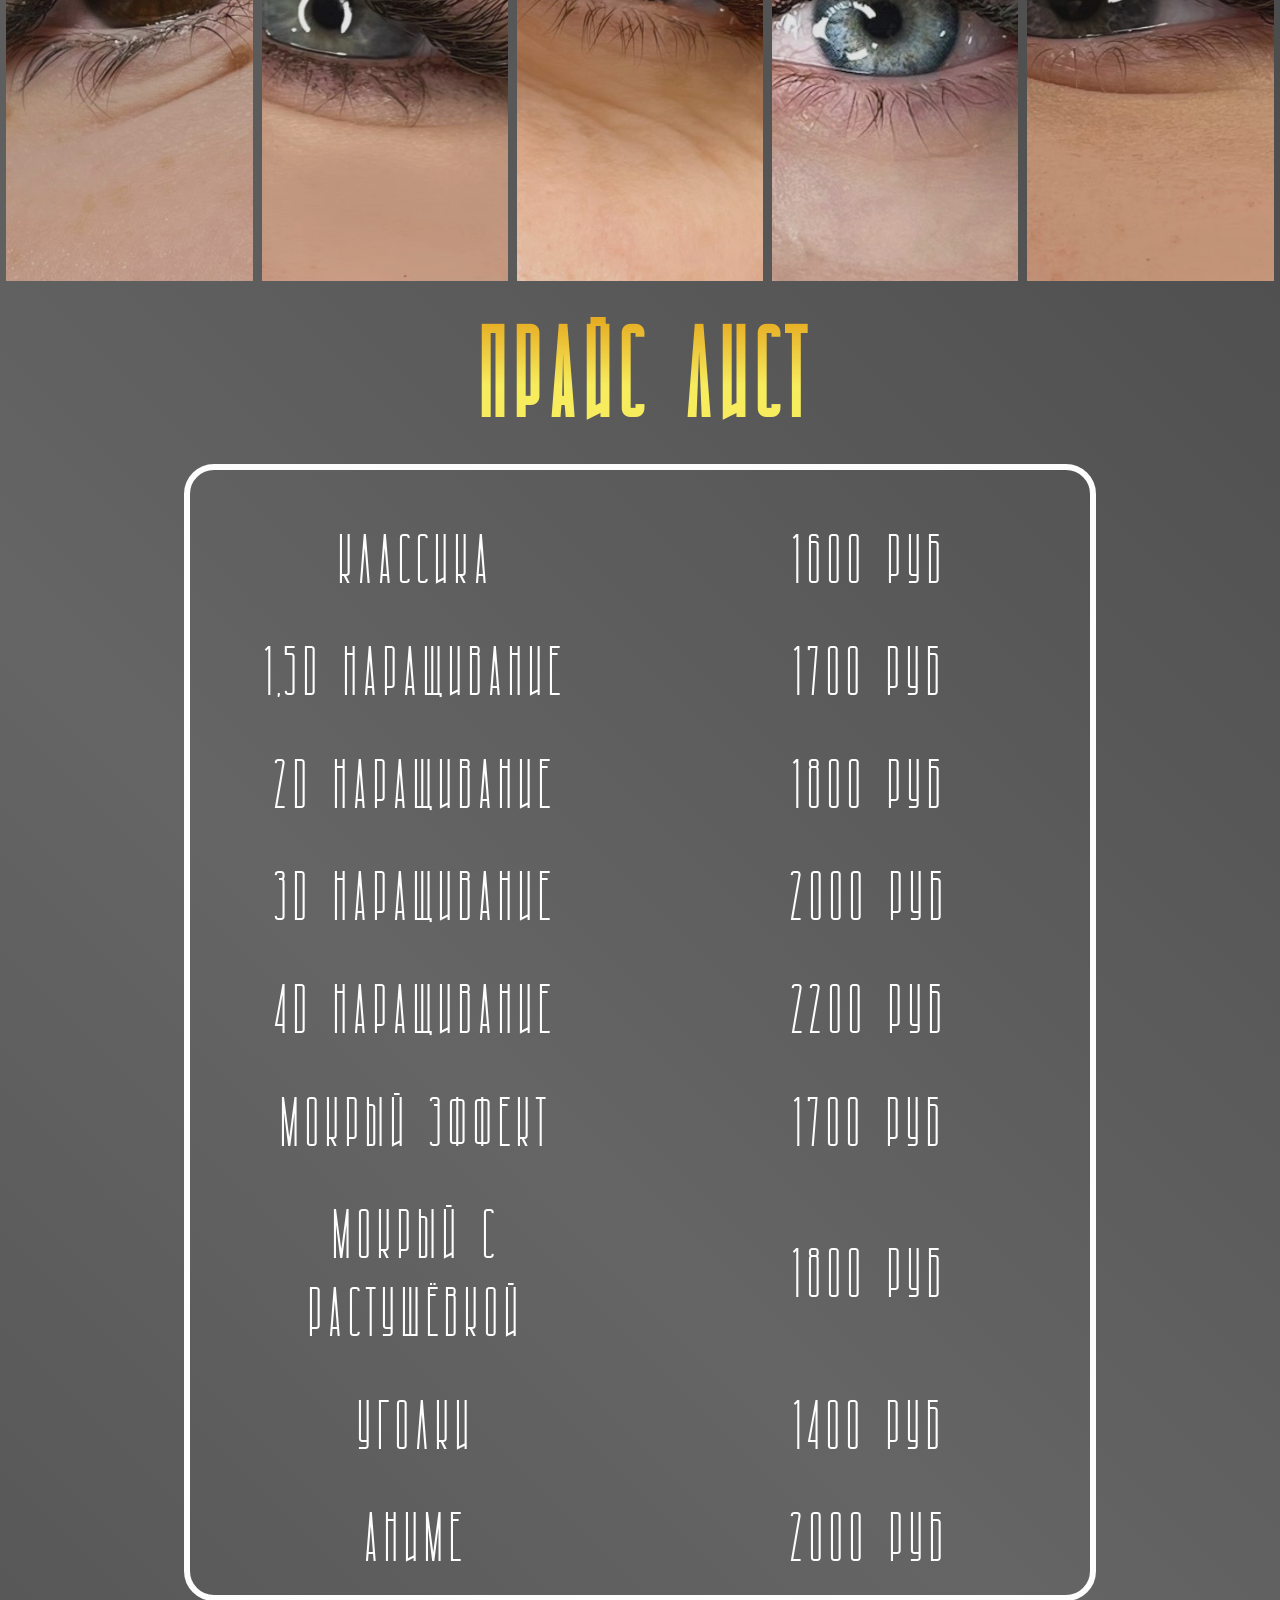
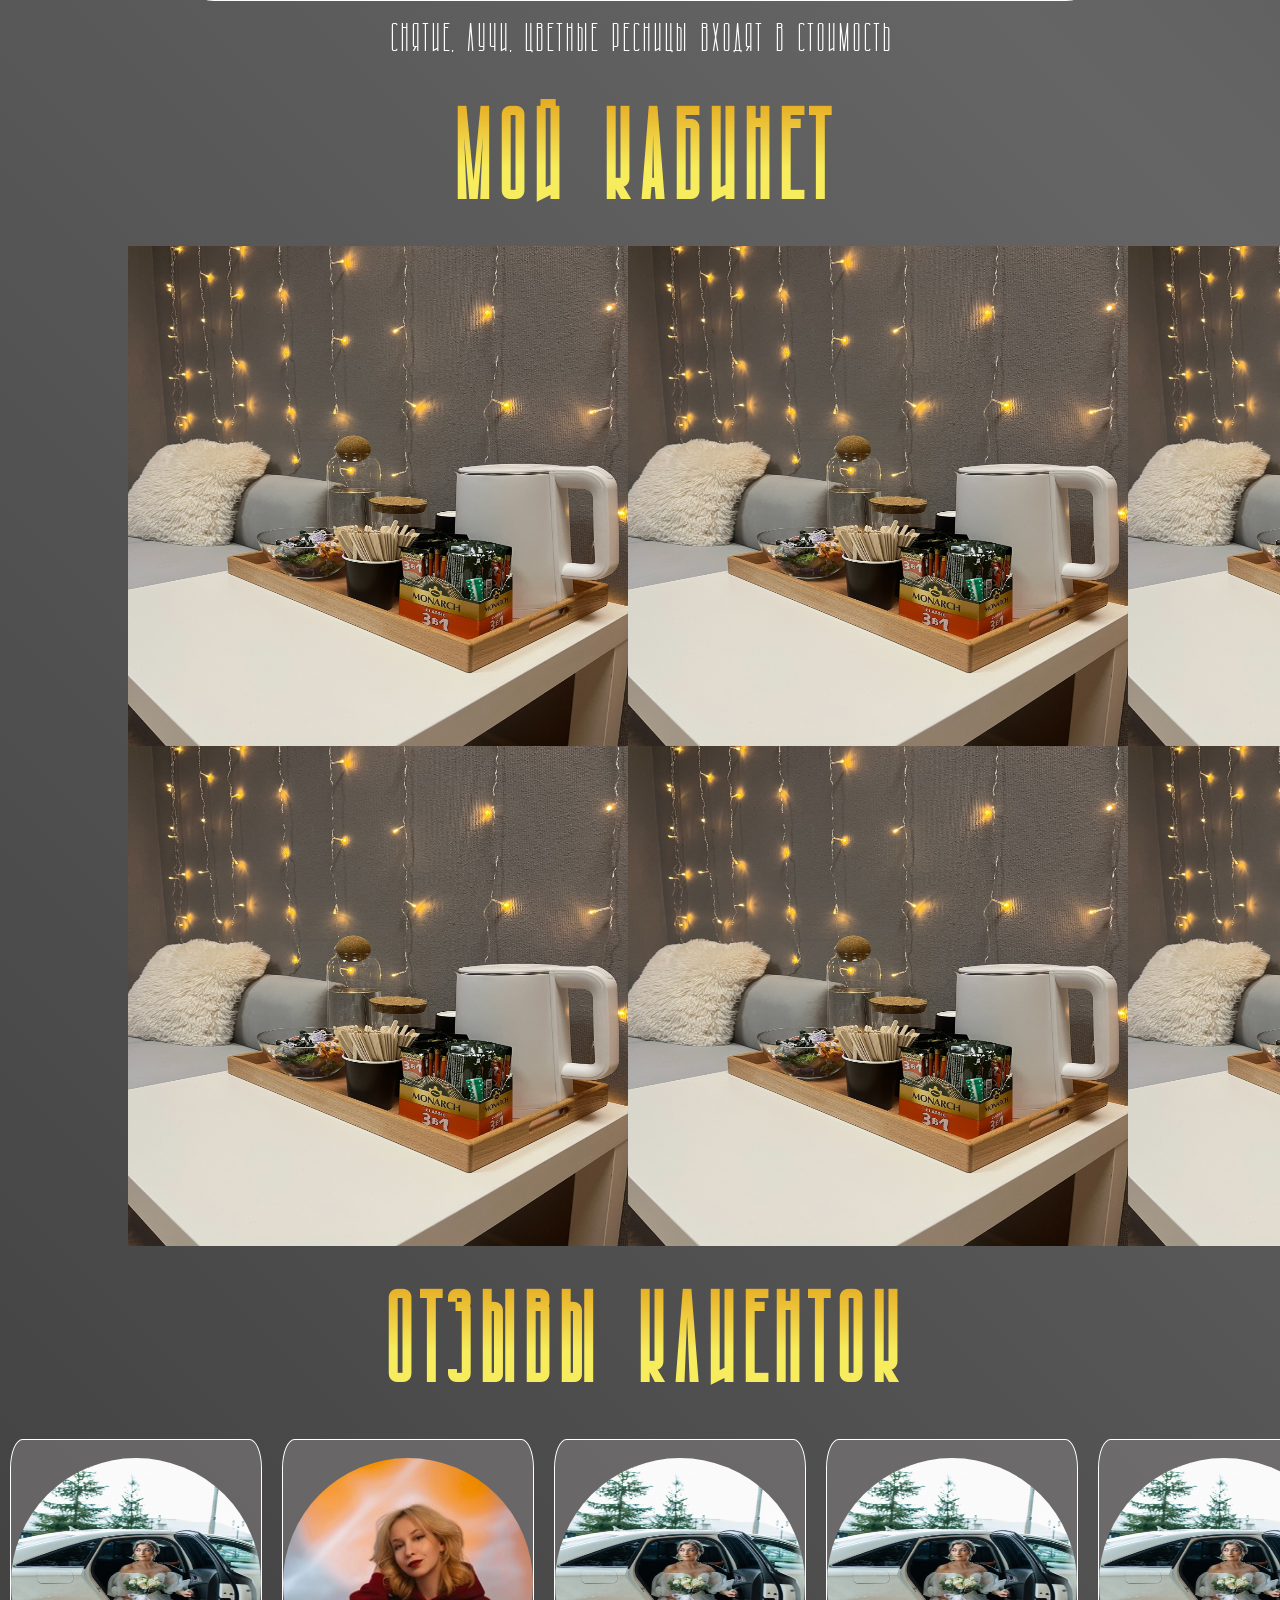
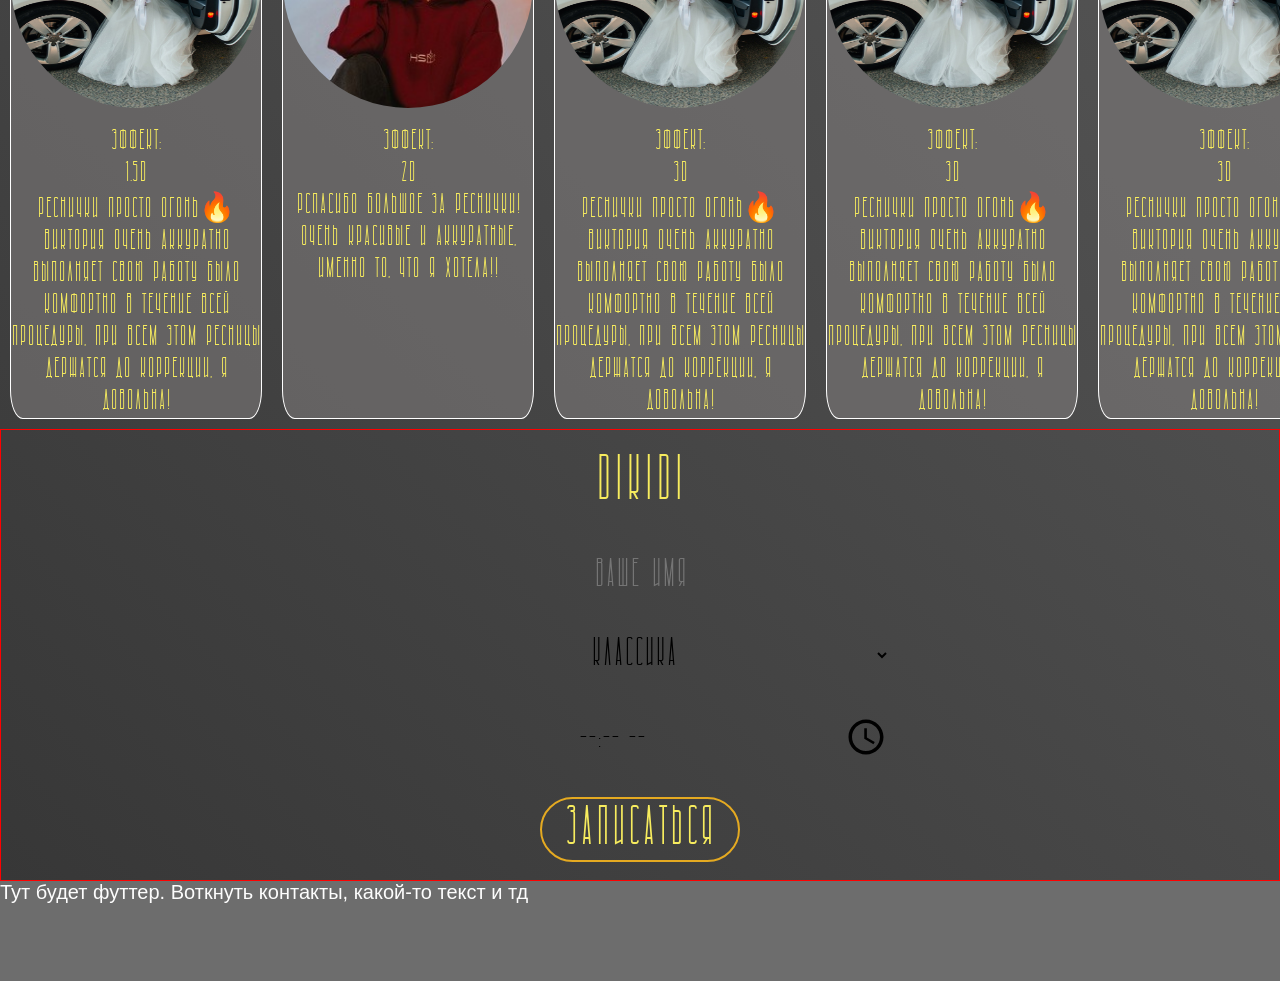
==== commit 39b98bb9: "Update lash: Сверстал кнопки для карусели" ====
--- a/demo/lash/lash.html
+++ b/demo/lash/lash.html
@@ -32,6 +32,8 @@
         <!-- Мои работы -->
         <div class="MyWorks" id="My_works">
             <h3>Мои работы</h3>
+            <button id="btn-left"><img src="../lash/assets/icons/chevron-left.png" alt=""></button>
+            <button id="btn-right"><img src="../lash/assets/icons/chevron-right.png" alt=""></button>
             <div id="works">
                 <button><img src="assets/images/work-1.jpg" id="p1" alt=""></button>
                 <button><img src="assets/images/work-2.jpg" id="p2" alt=""></button>
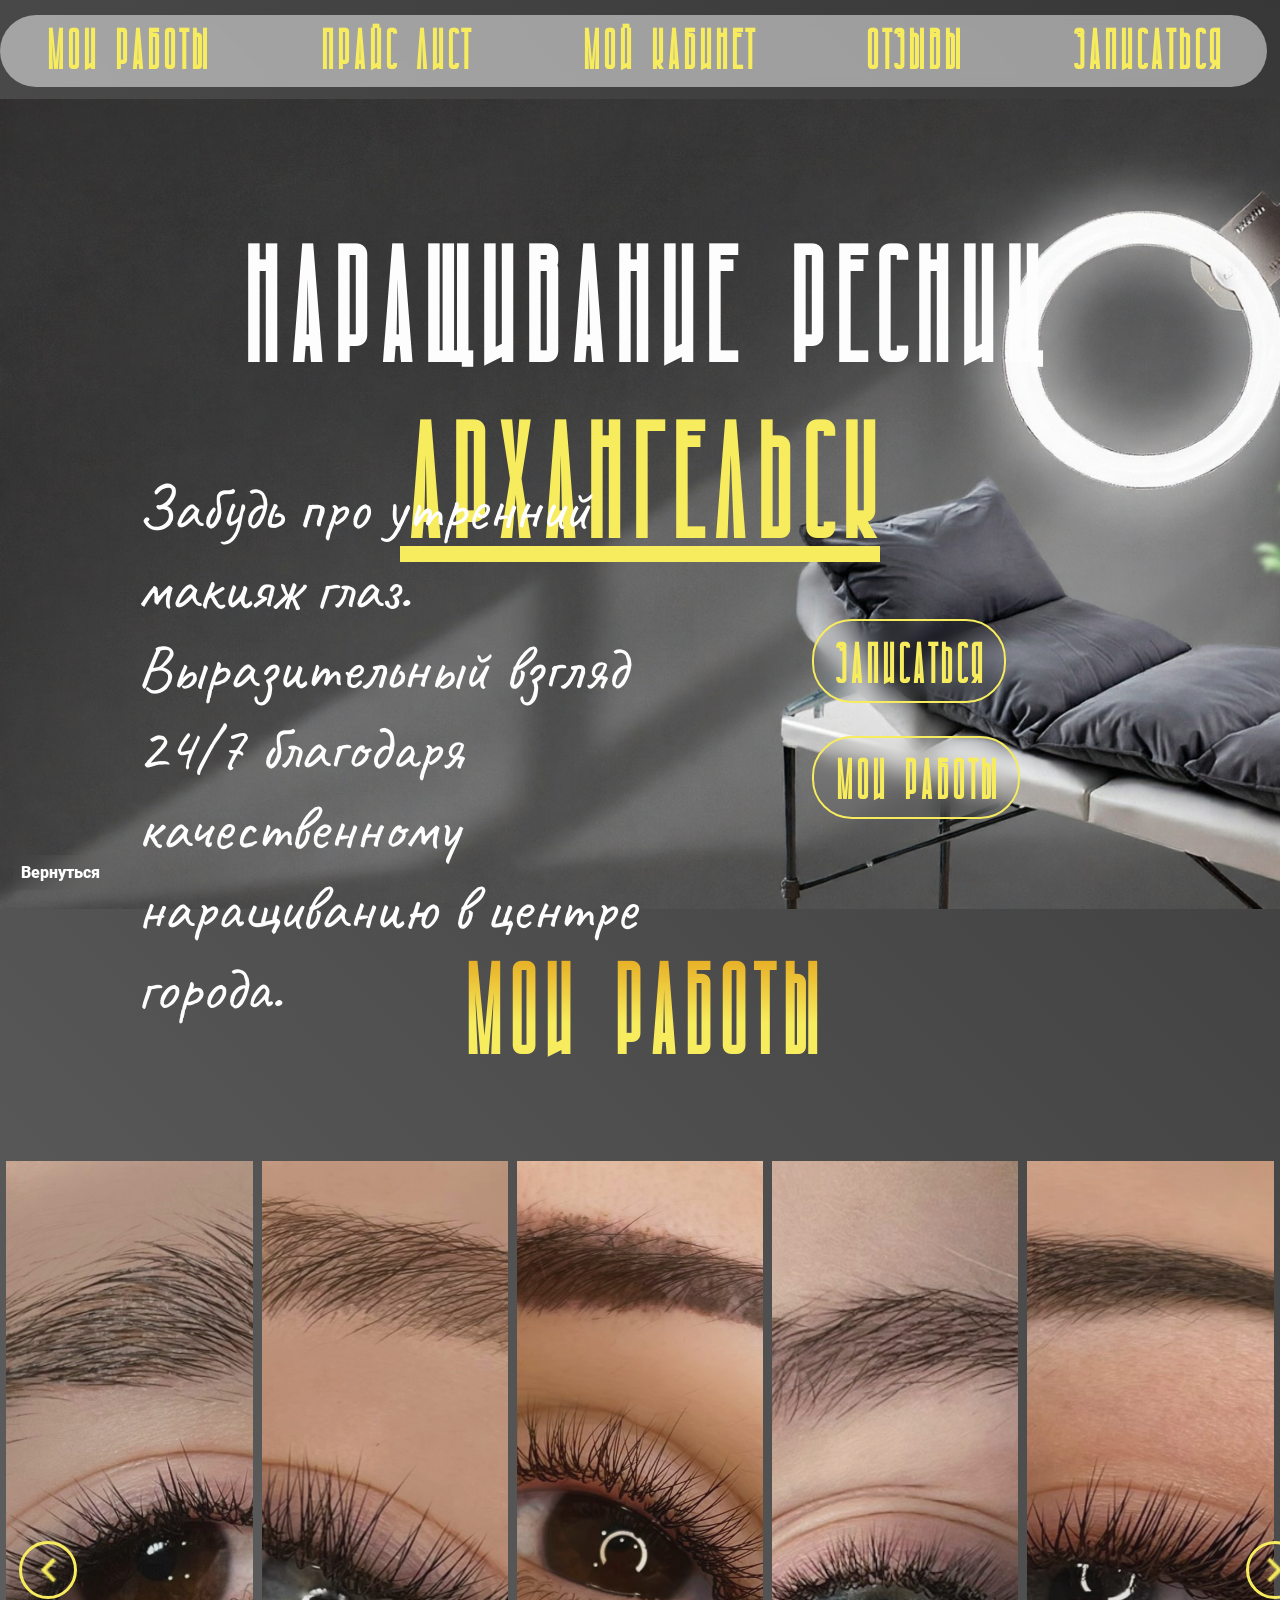
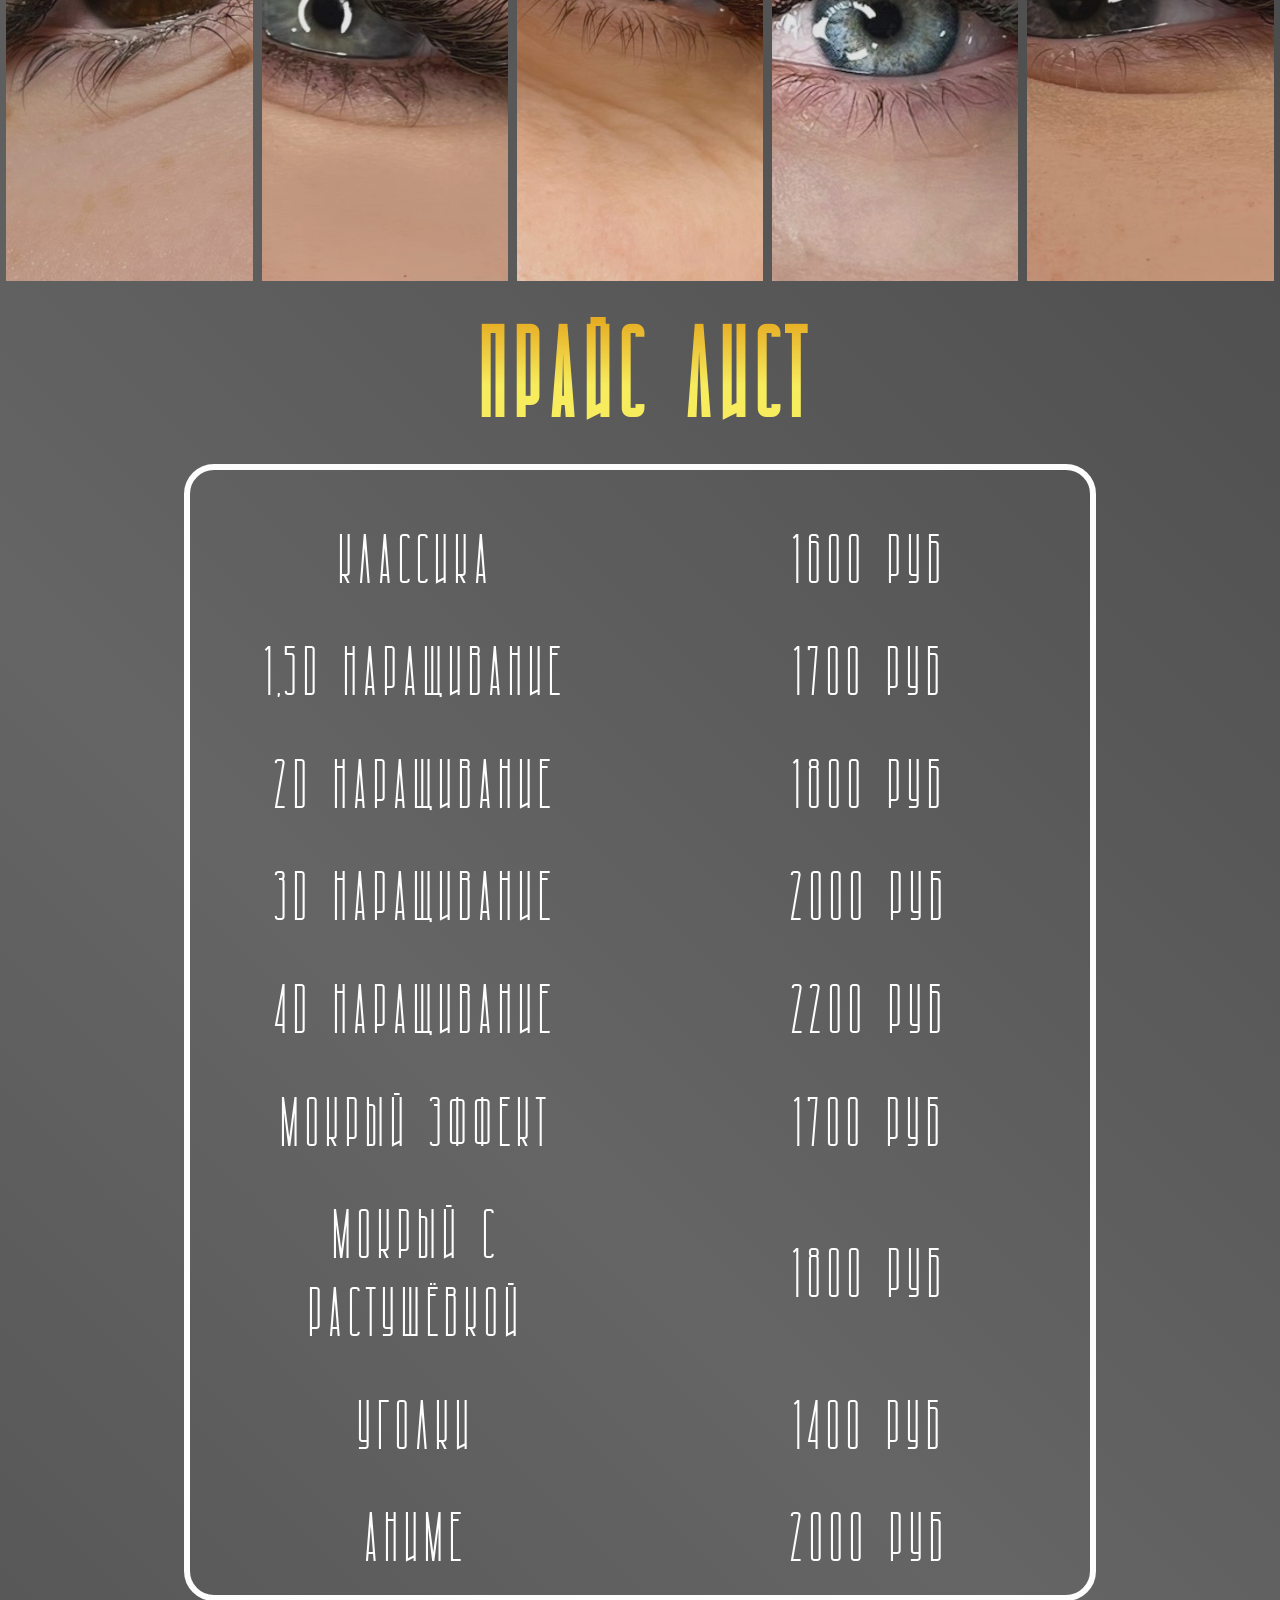
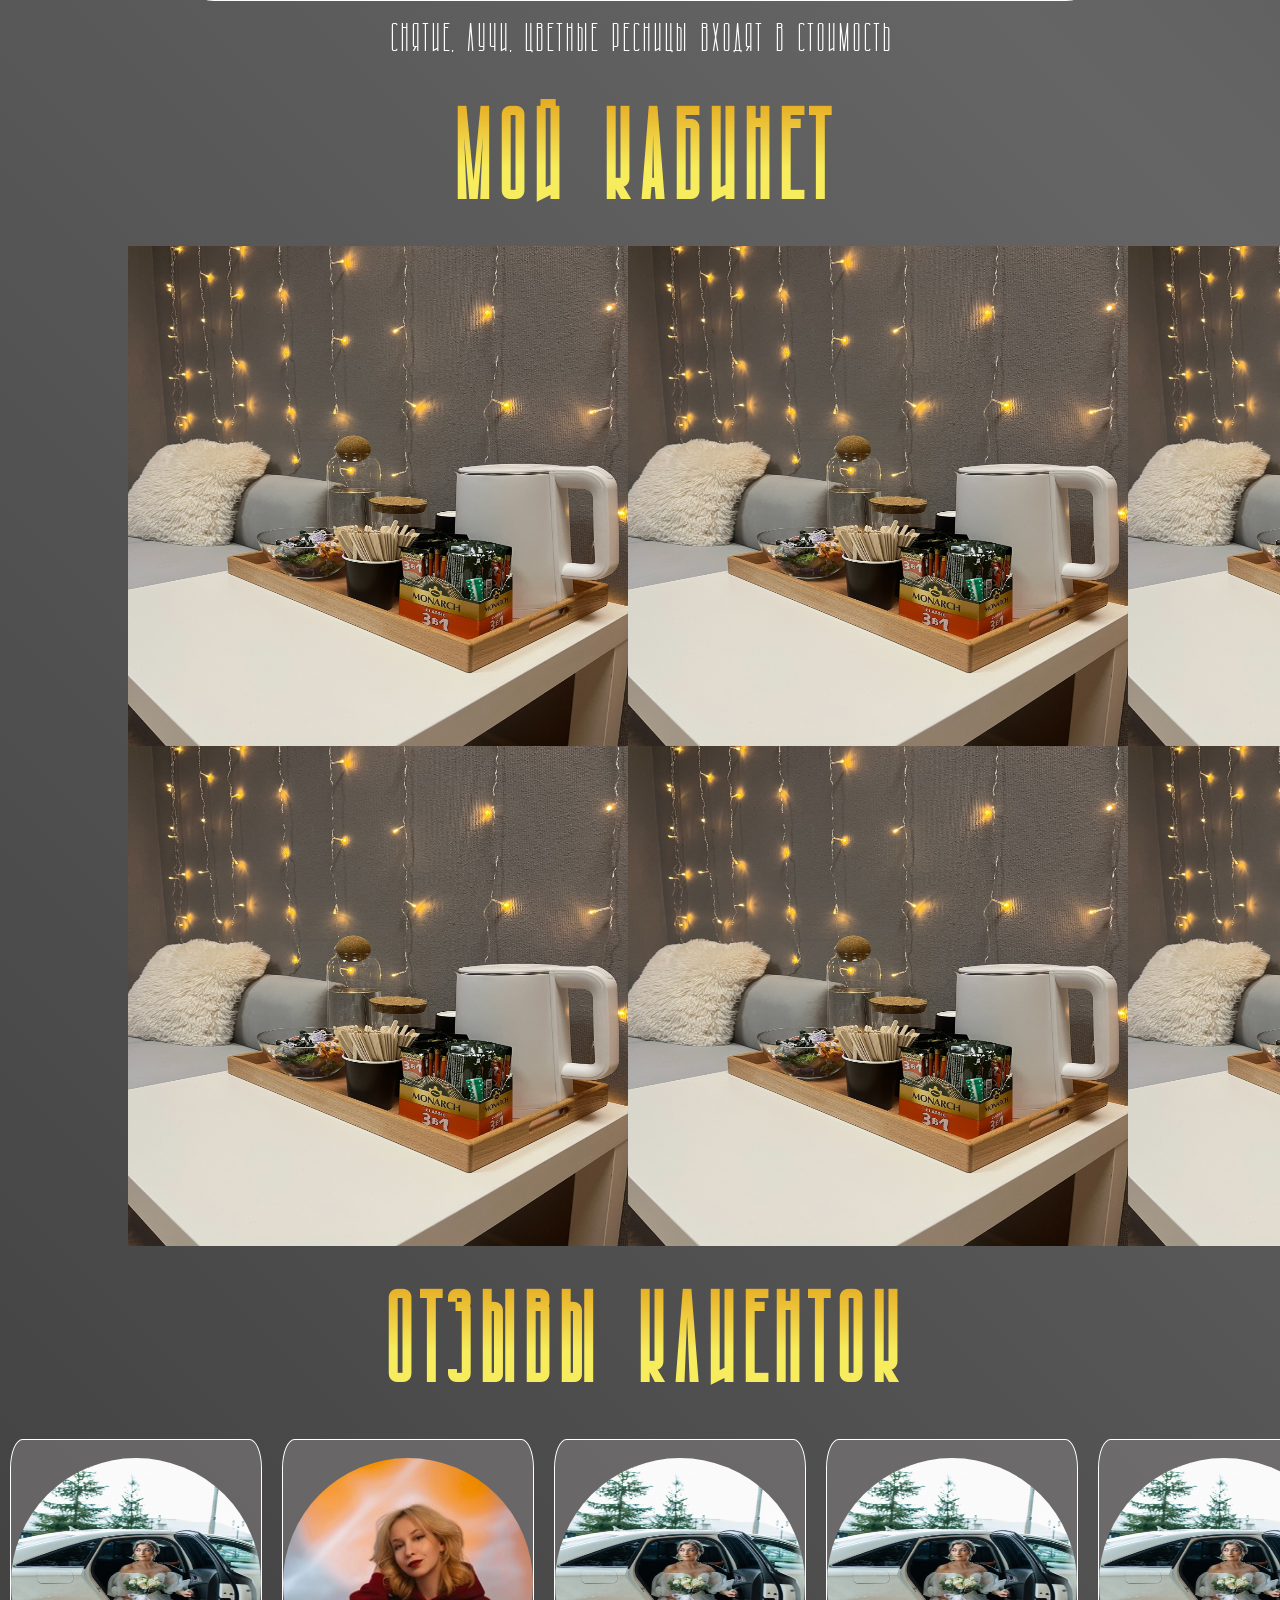
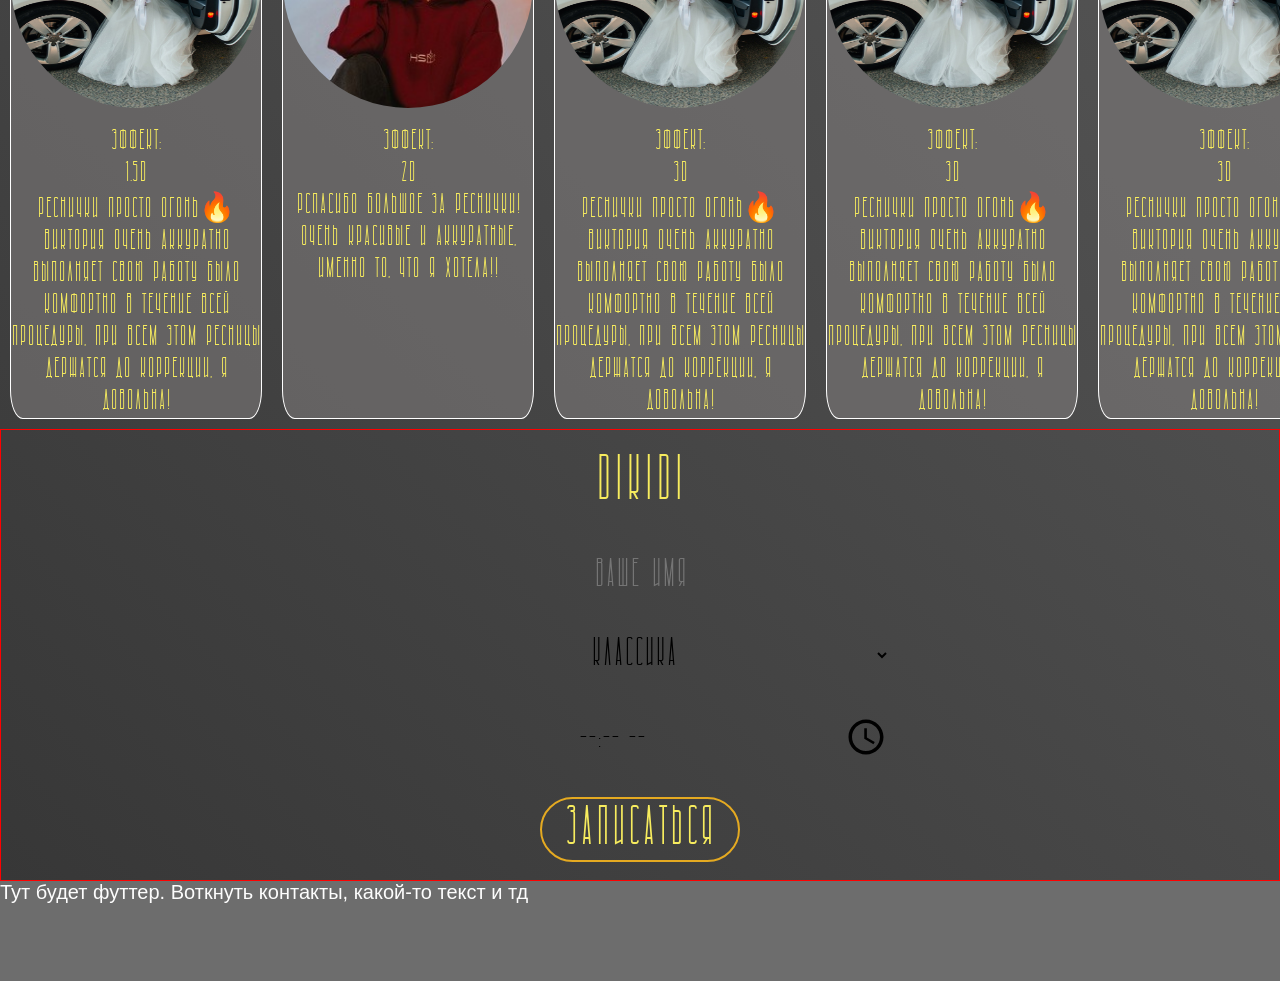
==== commit 88c71b39: "Update lash: Наччал делать бургер меню" ====
--- a/demo/lash/lash.html
+++ b/demo/lash/lash.html
@@ -17,6 +17,11 @@
             <a href="#My_cabinet" class="hover-underline">Мой кабинет</a>
             <a href="#Reviews" class="hover-underline">Отзывы</a>
             <a href="#Sign_up" class="hover-underline">Записаться</a>
+        </div>
+        <div class="burger">
+            <span></span>
+            <span></span>
+            <span></span>
         </div>
     </nav>
     <a href="/index.html" id="backToMain" class="hover-underline">Вернуться</a>
--- a/demo/lash/css/style.css
+++ b/demo/lash/css/style.css
@@ -1,5 +1,6 @@
 /* STYLES */
 @import url(./nav.css);
+
 @import url(./main.css);
 @import url(./footer.css);
 @import url(./signUp.css);
